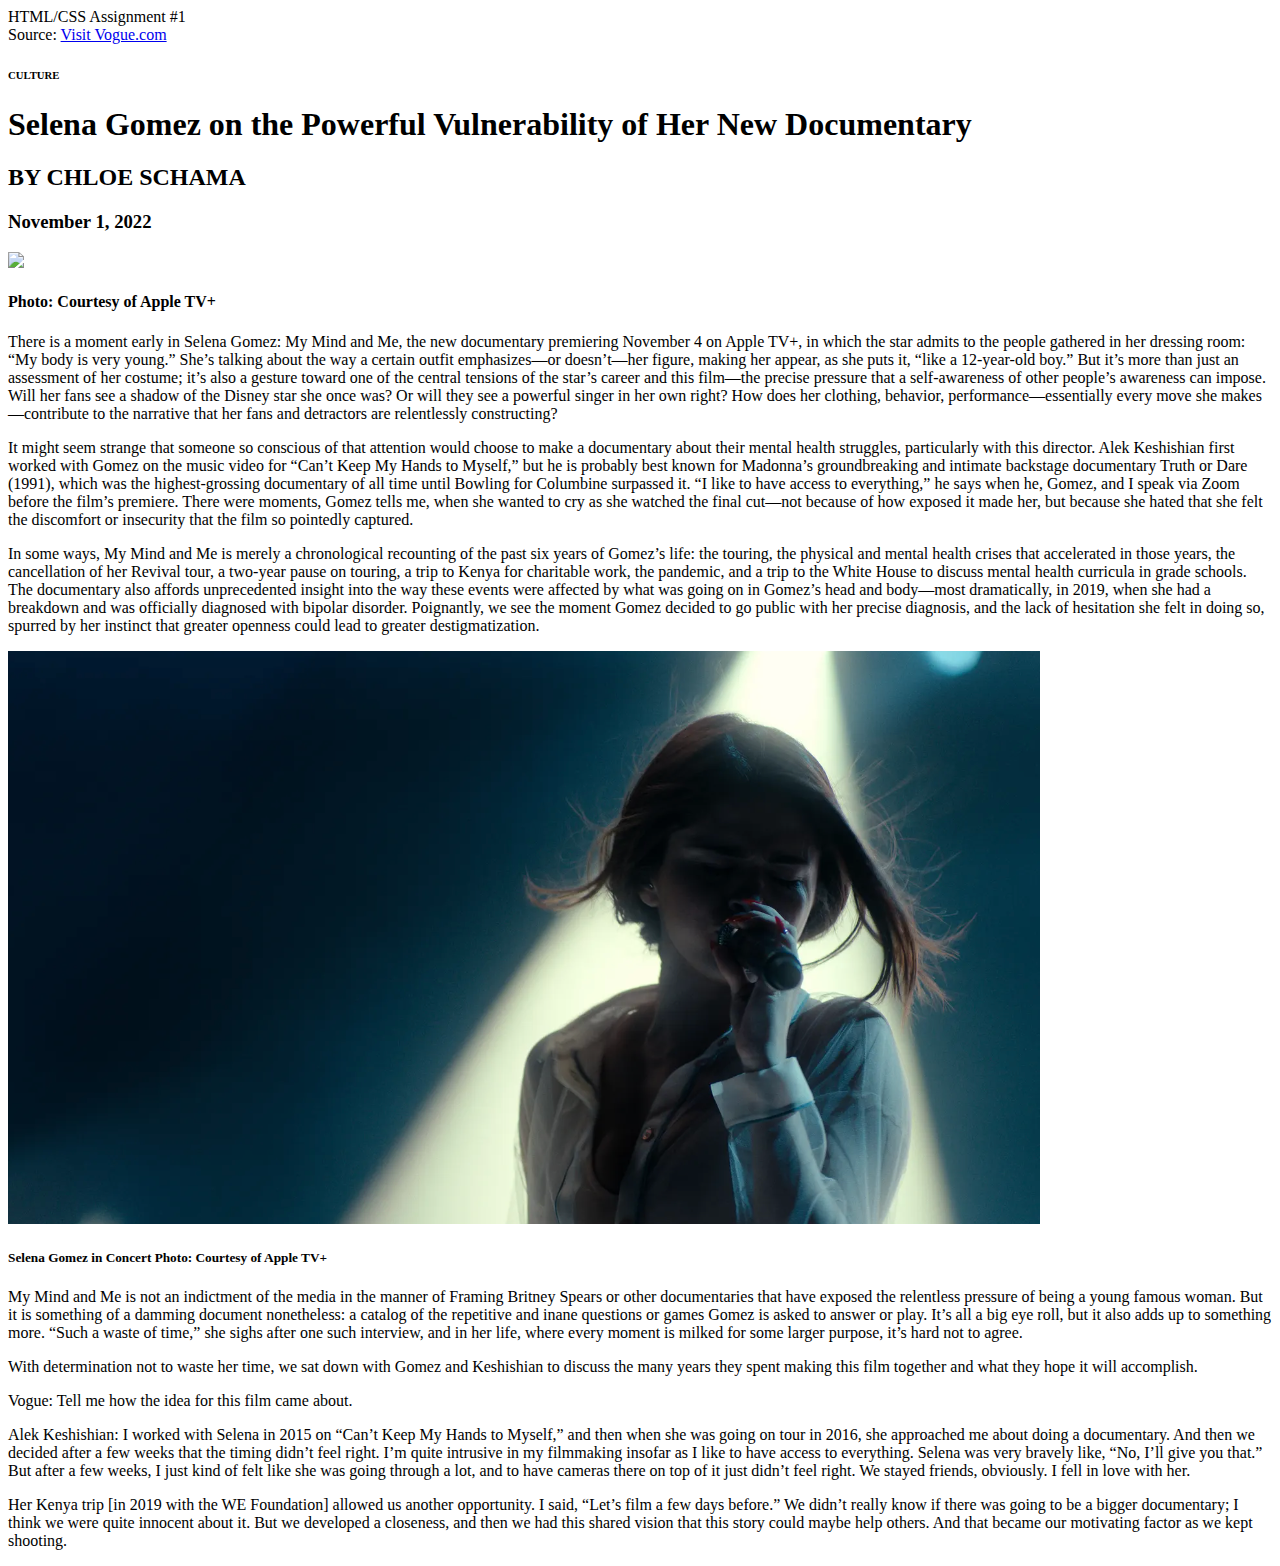
==== index.html @ 3917e48c "Add files via upload" ====
<!DOCTYPE html>
<html>
<head>
	<meta charset="utf-8">
	<meta name="viewport" content="width=device-width, initial-scale=1">
  
  <link rel="stylesheet" href="main.css">
  
	<title>Also give this page an appropriate title.</title>
</head>

  
  <header> HTML/CSS Assignment #1 <br> Source: <a href="https://www.vogue.com/article/selena-gomez-my-mind-and-me-documentary-interview">Visit Vogue.com</a> </header>
  
  <h6>
  CULTURE </h6>
  <h1>Selena Gomez on the Powerful Vulnerability of Her New Documentary</h1>
  
  <h2> BY CHLOE SCHAMA </h2>
  
  <h3> November 1, 2022 </h3>
  
  <div class="mainimg">
    
  </div>
  <img src="selenamain.png">
  <h4>Photo: Courtesy of Apple TV+ </h4>
  
  <body>
  <p> There is a moment early in Selena Gomez: My Mind and Me, the new documentary premiering November 4 on Apple TV+, in which the star admits to the people gathered in her dressing room: “My body is very young.” She’s talking about the way a certain outfit emphasizes—or doesn’t—her figure, making her appear, as she puts it, “like a 12-year-old boy.” But it’s more than just an assessment of her costume; it’s also a gesture toward one of the central tensions of the star’s career and this film—the precise pressure that a self-awareness of other people’s awareness can impose. Will her fans see a shadow of the Disney star she once was? Or will they see a powerful singer in her own right? How does her clothing, behavior, performance—essentially every move she makes—contribute to the narrative that her fans and detractors are relentlessly constructing? </p>
  
  <p> It might seem strange that someone so conscious of that attention would choose to make a documentary about their mental health struggles, particularly with this director. Alek Keshishian first worked with Gomez on the music video for “Can’t Keep My Hands to Myself,” but he is probably best known for Madonna’s groundbreaking and intimate backstage documentary Truth or Dare (1991), which was the highest-grossing documentary of all time until Bowling for Columbine surpassed it. “I like to have access to everything,” he says when he, Gomez, and I speak via Zoom before the film’s premiere. There were moments, Gomez tells me, when she wanted to cry as she watched the final cut—not because of how exposed it made her, but because she hated that she felt the discomfort or insecurity that the film so pointedly captured. </p>
  
  <p> In some ways, My Mind and Me is merely a chronological recounting of the past six years of Gomez’s life: the touring, the physical and mental health crises that accelerated in those years, the cancellation of her Revival tour, a two-year pause on touring, a trip to Kenya for charitable work, the pandemic, and a trip to the White House to discuss mental health curricula in grade schools. The documentary also affords unprecedented insight into the way these events were affected by what was going on in Gomez’s head and body—most dramatically, in 2019, when she had a breakdown and was officially diagnosed with bipolar disorder. Poignantly, we see the moment Gomez decided to go public with her precise diagnosis, and the lack of hesitation she felt in doing so, spurred by her instinct that greater openness could lead to greater destigmatization.</p>
  
   <div class="otherimg">
    
  </div>
    
  <img src="selenaother.png">
  <h5>Selena Gomez in Concert   Photo: Courtesy of Apple TV+
  </h5>
  
  
  <p> My Mind and Me is not an indictment of the media in the manner of Framing Britney Spears or other documentaries that have exposed the relentless pressure of being a young famous woman. But it is something of a damming document nonetheless: a catalog of the repetitive and inane questions or games Gomez is asked to answer or play. It’s all a big eye roll, but it also adds up to something more. “Such a waste of time,” she sighs after one such interview, and in her life, where every moment is milked for some larger purpose, it’s hard not to agree.

 </p>
  
  <p> With determination not to waste her time, we sat down with Gomez and Keshishian to discuss the many years they spent making this film together and what they hope it will accomplish. </p>
  
  <p> Vogue: Tell me how the idea for this film came about.</p>
  
  <p> Alek Keshishian: I worked with Selena in 2015 on “Can’t Keep My Hands to Myself,” and then when she was going on tour in 2016, she approached me about doing a documentary. And then we decided after a few weeks that the timing didn’t feel right. I’m quite intrusive in my filmmaking insofar as I like to have access to everything. Selena was very bravely like, “No, I’ll give you that.” But after a few weeks, I just kind of felt like she was going through a lot, and to have cameras there on top of it just didn’t feel right. We stayed friends, obviously. I fell in love with her. </p>
  
  <p> Her Kenya trip [in 2019 with the WE Foundation] allowed us another opportunity. I said, “Let’s film a few days before.” We didn’t really know if there was going to be a bigger documentary; I think we were quite innocent about it. But we developed a closeness, and then we had this shared vision that this story could maybe help others. And that became our motivating factor as we kept shooting.</p>
  
	<!-- You're following instructions to add content to the <body> of this file. -->
</body>
</html>
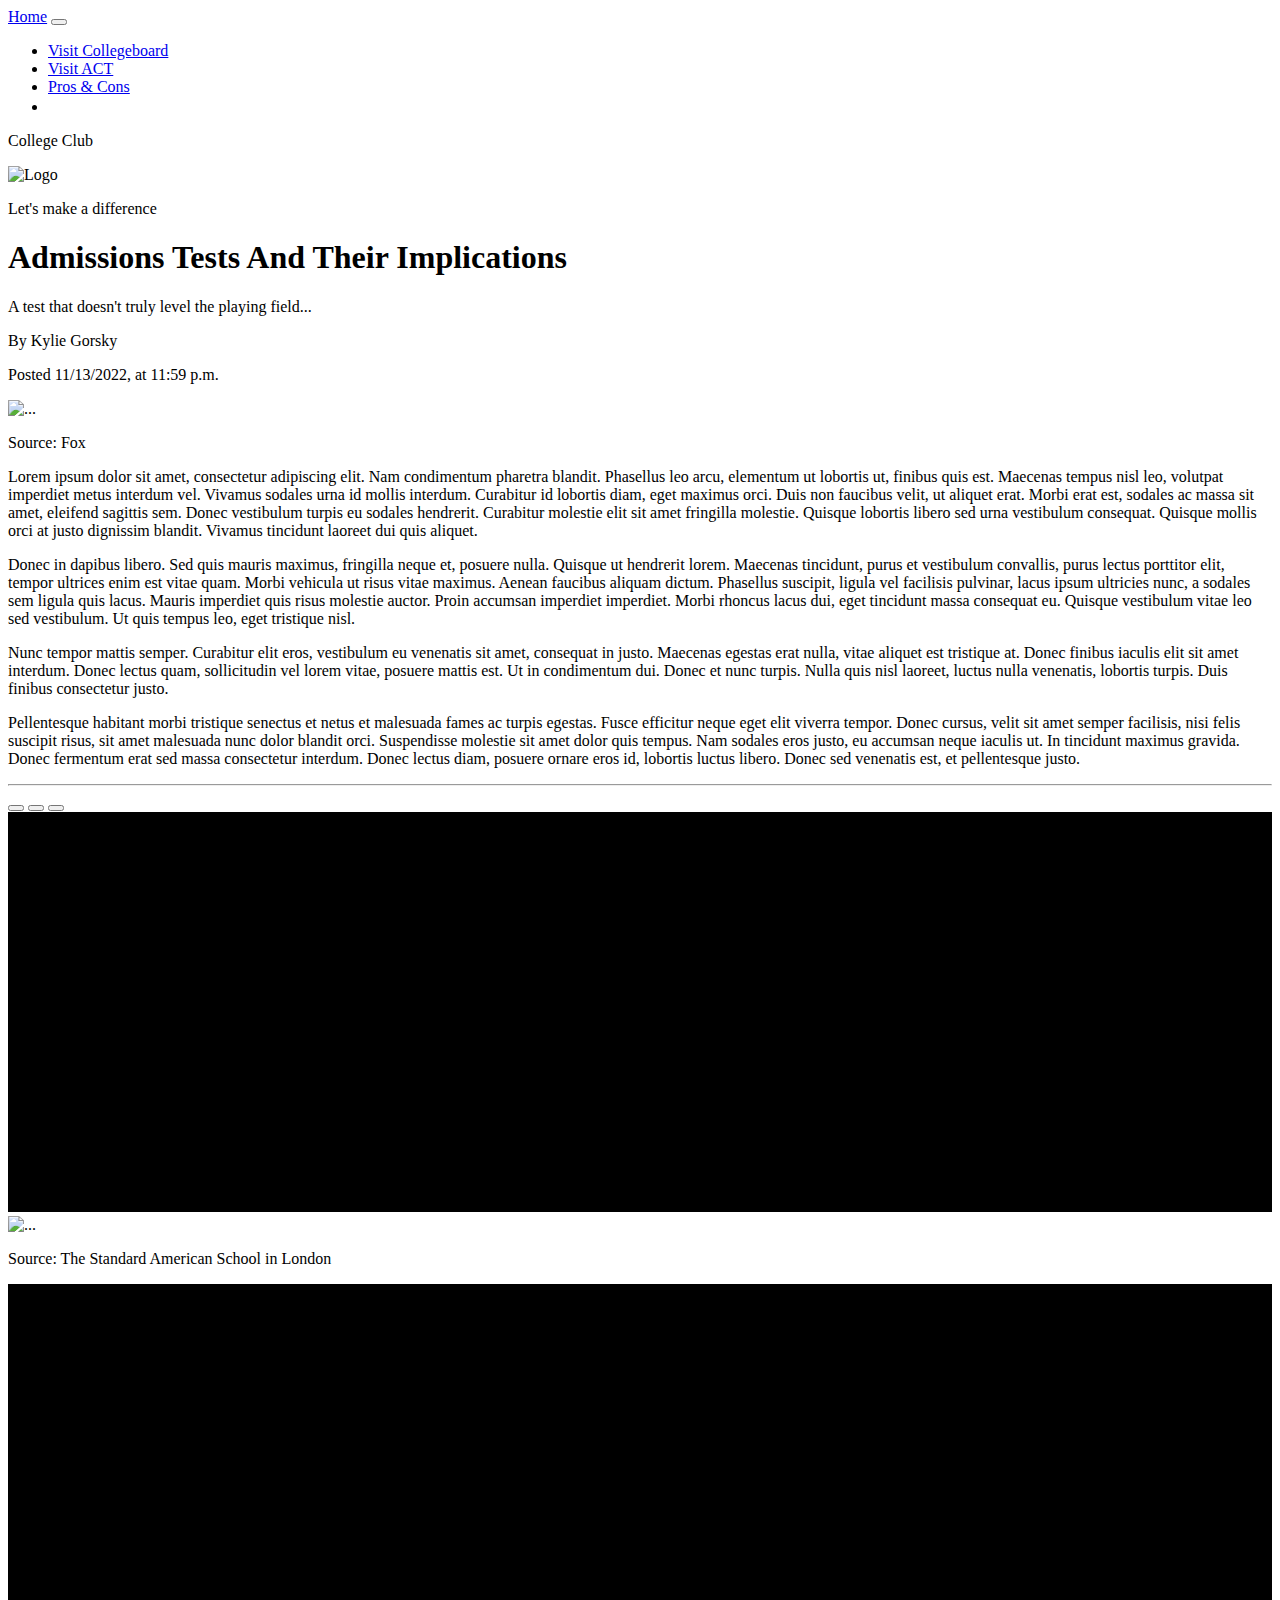
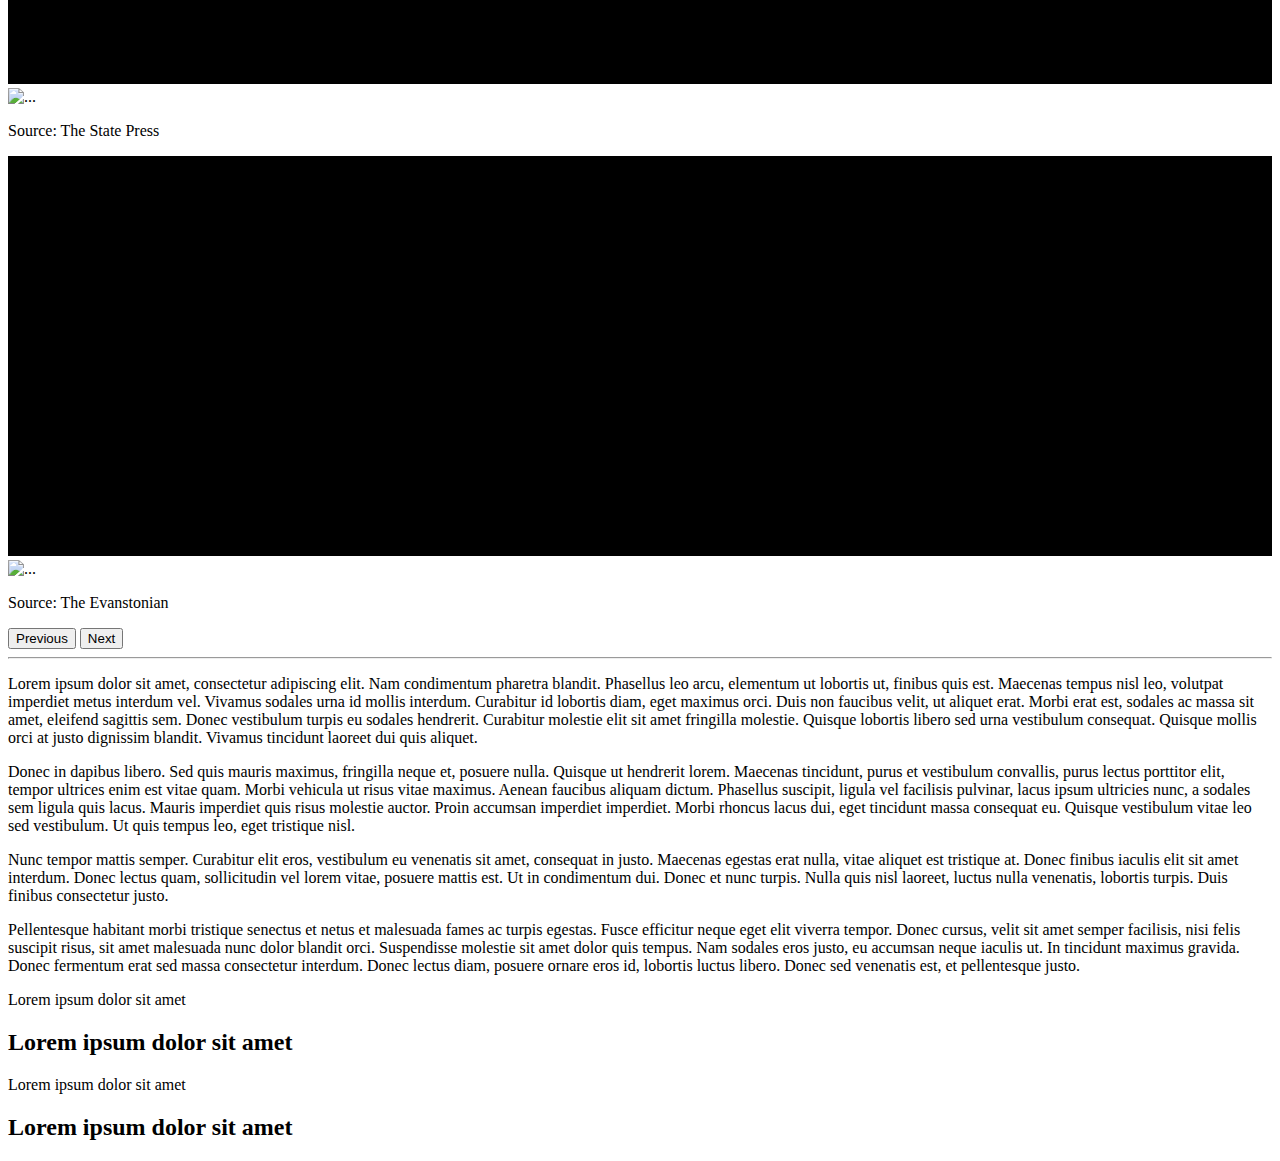
==== commit c202dae5: "Rename article.html to index.html" ====
--- a/index.html
+++ b/index.html
@@ -1,59 +1,248 @@
 <!DOCTYPE html>
-<html>
-<head>
-	<meta charset="utf-8">
-	<meta name="viewport" content="width=device-width, initial-scale=1">
+<html lang="en">
+  <head>
+    <meta charset="utf-8">
+<!-- CSS only -->
+<link href="https://cdn.jsdelivr.net/npm/bootstrap@5.2.2/dist/css/bootstrap.min.css" rel="stylesheet" integrity="sha384-Zenh87qX5JnK2Jl0vWa8Ck2rdkQ2Bzep5IDxbcnCeuOxjzrPF/et3URy9Bv1WTRi" crossorigin="anonymous">
+
+<!-- JavaScript Bundle with Popper -->
+<script src="https://cdn.jsdelivr.net/npm/bootstrap@5.2.2/dist/js/bootstrap.bundle.min.js" integrity="sha384-OERcA2EqjJCMA+/3y+gxIOqMEjwtxJY7qPCqsdltbNJuaOe923+mo//f6V8Qbsw3" crossorigin="anonymous"></script>
+
+ <nav class="navbar navbar-dark bg-dark" aria-label="First navbar example">
+      <div class="container-fluid">
+        <a class="navbar-brand" href="#">Home</a>
+        <button
+          class="navbar-toggler"
+          type="button"
+          data-bs-toggle="collapse"
+          data-bs-target="#navbarsExample01"
+          aria-controls="navbarsExample01"
+          aria-expanded="false"
+          aria-label="Toggle navigation"
+        >
+          <span class="navbar-toggler-icon"></span>
+        </button>
+
+        <div class="collapse navbar-collapse" id="navbarsExample01">
+          <ul class="navbar-nav me-auto mb-2">
+            <li class="nav-item">
+              <a class="nav-link" href="https://satsuite.collegeboard.org/sat/registration/dates-deadlines?ef_id=Cj0KCQiAyMKbBhD1ARIsANs7rEEbTLExpZ4lE2JfKGPqtt9KxWft8uEEuNI-VZ99rtIvzVsIXp70ws4aAgcQEALw_wcB:G:s&s_kwcid=AL!4330!3!596511325362!p!!g!!sat!13826722476!126240185402&gclid=Cj0KCQiAyMKbBhD1ARIsANs7rEEbTLExpZ4lE2JfKGPqtt9KxWft8uEEuNI-VZ99rtIvzVsIXp70ws4aAgcQEALw_wcB/">Visit Collegeboard</a>
+            </li>
+            <li class="nav-item">
+              <a class="nav-link" href="https://www.act.org/content/act/en/register-for-the-act.html?utm_medium=paidsearch&utm_source=google&utm_campaign=pi11-pi12-fall-national-reg-paid-digital-k12-b2c&utm_content=dc_1720-internal-paid-100322-mr026013-&gclid=Cj0KCQiAyMKbBhD1ARIsANs7rEEO2gSeTd4rnM9T4gj41XHOXFFtiXlVuc-qlQWgN5msOkjsx-60w0AaAmbXEALw_wcB">Visit ACT</a>
+            <li class="nav-item">
+              <a class="nav-link" href="https://standardizedtests.procon.org">Pros & Cons</a>
+          <li class="nav-item">
+              <a class="nav-link" mg src="img_chania.jpg" alt="Flowers in Chania"></a>
+
+            <svg xmlns="http://www.w3.org/2000/svg" width="16" height="16" fill="currentColor" class="bi bi-bar-chart" viewBox="0 0 16 16">
+</svg>
+
+            </li>
+          </ul>
+        </div>
+      </div>
+    </nav>
+
+    <link rel="stylesheet" href="css/fonts/fonts.css">
+    <link rel="stylesheet" href="css/main.css">
+    <title></title>
+  </head>
+  <body>
+
+    <nav>
+        <p class= "sitetitle"> College Club </p>
+        <p class="img"><img src="images/logo_.png" alt="Logo"> <p></p>
+        <p class= "sitemotto">Let's make a difference</p>
+
+    </nav>
+
+    <article>
+
+      <header>
+        <h1>Admissions Tests And Their Implications</h1>
+        <p>A test that doesn't truly level the playing field...</p>
+        <p>By Kylie Gorsky</p>
+        <p>Posted 11/13/2022, at 11:59 p.m.</p>
+      </header>
+      <img src="images/gif1.gif" class="rounded mx-auto d-block" alt="...">
+      <p class="caption">Source: Fox</p>
   
-  <link rel="stylesheet" href="main.css">
+      <p>Lorem ipsum dolor sit amet, consectetur adipiscing elit. Nam condimentum pharetra blandit. Phasellus leo arcu, elementum ut lobortis ut, finibus quis est. Maecenas tempus nisl leo, volutpat imperdiet metus interdum vel. Vivamus sodales urna id mollis interdum. Curabitur id lobortis diam, eget maximus orci. Duis non faucibus velit, ut aliquet erat. Morbi erat est, sodales ac massa sit amet, eleifend sagittis sem. Donec vestibulum turpis eu sodales hendrerit. Curabitur molestie elit sit amet fringilla molestie. Quisque lobortis libero sed urna vestibulum consequat. Quisque mollis orci at justo dignissim blandit. Vivamus tincidunt laoreet dui quis aliquet.</p>
+
+      <p>Donec in dapibus libero. Sed quis mauris maximus, fringilla neque et, posuere nulla. Quisque ut hendrerit lorem. Maecenas tincidunt, purus et vestibulum convallis, purus lectus porttitor elit, tempor ultrices enim est vitae quam. Morbi vehicula ut risus vitae maximus. Aenean faucibus aliquam dictum. Phasellus suscipit, ligula vel facilisis pulvinar, lacus ipsum ultricies nunc, a sodales sem ligula quis lacus. Mauris imperdiet quis risus molestie auctor. Proin accumsan imperdiet imperdiet. Morbi rhoncus lacus dui, eget tincidunt massa consequat eu. Quisque vestibulum vitae leo sed vestibulum. Ut quis tempus leo, eget tristique nisl.</p>
+
+      <p>Nunc tempor mattis semper. Curabitur elit eros, vestibulum eu venenatis sit amet, consequat in justo. Maecenas egestas erat nulla, vitae aliquet est tristique at. Donec finibus iaculis elit sit amet interdum. Donec lectus quam, sollicitudin vel lorem vitae, posuere mattis est. Ut in condimentum dui. Donec et nunc turpis. Nulla quis nisl laoreet, luctus nulla venenatis, lobortis turpis. Duis finibus consectetur justo.</p>
+
+      <p>Pellentesque habitant morbi tristique senectus et netus et malesuada fames ac turpis egestas. Fusce efficitur neque eget elit viverra tempor. Donec cursus, velit sit amet semper facilisis, nisi felis suscipit risus, sit amet malesuada nunc dolor blandit orci. Suspendisse molestie sit amet dolor quis tempus. Nam sodales eros justo, eu accumsan neque iaculis ut. In tincidunt maximus gravida. Donec fermentum erat sed massa consectetur interdum. Donec lectus diam, posuere ornare eros id, lobortis luctus libero. Donec sed venenatis est, et pellentesque justo.</p>
+
+            <hr />
+    <div id="myCarousel" class="carousel slide" data-bs-ride="carousel">
+      <div class="carousel-indicators">
+        <button
+          type="button"
+          data-bs-target="#myCarousel"
+          data-bs-slide-to="0"
+          class="active"
+          aria-current="true"
+          aria-label="Slide 1"
+        ></button>
+        <button
+          type="button"
+          data-bs-target="#myCarousel"
+          data-bs-slide-to="1"
+          aria-label="Slide 2"
+        ></button>
+        <button
+          type="button"
+          data-bs-target="#myCarousel"
+          data-bs-slide-to="2"
+          aria-label="Slide 3"
+        ></button>
+      </div>
+      <div class="carousel-inner">
+        <div class="carousel-item active">
+          <svg
+            class="bd-placeholder-img"
+            width="100%"
+            height="400px"
+            xmlns="http://www.w3.org/2000/svg"
+            aria-hidden="true"
+            preserveAspectRatio="xMidYMid slice"
+            focusable="false"
+            img src="img1.png" alt="Flowers in Chania">
+            <rect width="200%" height="500%" fill="#000000" />
+          </svg>
+
+          <div class="container">
+            <div class="carousel-caption text-start">
+              <!-- *********************************** -->
+              <!-- *********************************** -->
+              <!-- *************Carousel item 1******* -->
+              <!-- *********************************** -->
+              <!-- *********************************** -->
+     <img src="images/sat1.png" class="rounded mx-auto d-block" alt="...">
+               <p>Source: The Standard American School in London</p>
+
+              <!-- *********************************** -->
+              <!-- *********************************** -->
+              <!-- **********End Carousel item 1****** -->
+              <!-- *********************************** -->
+              <!-- *********************************** -->
+            </div>
+          </div>
+        </div>
+        <div class="carousel-item">
+          <svg
+            class="bd-placeholder-img"
+            width="100%"
+            height="400"
+            xmlns="http://www.w3.org/2000/svg"
+            aria-hidden="true"
+            preserveAspectRatio="xMidYMid slice"
+            focusable="false"
+          >
+            <rect width="100%" height="100%" fill="#000000" />
+          </svg>
+
+          <div class="container">
+            <div class="carousel-caption">
+              <!-- *********************************** -->
+              <!-- *********************************** -->
+              <!-- *************Carousel item 2******* -->
+              <!-- *********************************** -->
+              <!-- *********************************** -->
+
+      <img src="images/sat2.png" class="rounded mx-auto d-block" alt="...">
+               <p>Source: The State Press</p>
+
+              <!-- *********************************** -->
+              <!-- *********************************** -->
+              <!-- *************End carousel item 2 ** -->
+              <!-- *********************************** -->
+              <!-- *********************************** -->
+            </div>
+          </div>
+        </div>
+        <div class="carousel-item">
+          <svg
+            class="bd-placeholder-img"
+            width="100%"
+            height="400px"
+            xmlns="http://www.w3.org/2000/svg"
+            aria-hidden="true"
+          preserveAspectRatio="xMinYMin slice"
+            focusable="false"
+          >
+            <rect width="100%" height="100%" fill="#000000" />
+          </svg>
+
+          <div class="container">
+            <div class="carousel-caption text-end">
+              <!-- *********************************** -->
+              <!-- *********************************** -->
+              <!-- *************Carousel item 3******* -->
+              <!-- *********************************** -->
+              <!-- *********************************** -->
+               <img src="images/sat3." class="rounded mx-auto d-block" alt="...">
+               <p>Source: The Evanstonian</p>
+              <!-- *********************************** -->
+              <!-- *********************************** -->
+              <!-- *********End carousel item 1******* -->
+              <!-- *********************************** -->
+              <!-- *********************************** -->
+            </div>
+          </div>
+        </div>
+      </div>
+      <button
+        class="carousel-control-prev"
+        type="button"
+        data-bs-target="#myCarousel"
+        data-bs-slide="prev"
+      >
+        <span class="carousel-control-prev-icon" aria-hidden="true"></span>
+        <span class="visually-hidden">Previous</span>
+      </button>
+      <button
+        class="carousel-control-next"
+        type="button"
+        data-bs-target="#myCarousel"
+        data-bs-slide="next"
+      >
+        <span class="carousel-control-next-icon" aria-hidden="true"></span>
+        <span class="visually-hidden">Next</span>
+      </button>
+    </div>
+
+    <!-- *********************************** -->
+    <!-- *********************************** -->
+    <!-- *********   END CAROUSEL ********** -->
+    <!-- *********** *********************** -->
+    <!-- *********************************** -->
+    <!-- *********************************** -->
+
+    <hr />
+
+
+      <p>Lorem ipsum dolor sit amet, consectetur adipiscing elit. Nam condimentum pharetra blandit. Phasellus leo arcu, elementum ut lobortis ut, finibus quis est. Maecenas tempus nisl leo, volutpat imperdiet metus interdum vel. Vivamus sodales urna id mollis interdum. Curabitur id lobortis diam, eget maximus orci. Duis non faucibus velit, ut aliquet erat. Morbi erat est, sodales ac massa sit amet, eleifend sagittis sem. Donec vestibulum turpis eu sodales hendrerit. Curabitur molestie elit sit amet fringilla molestie. Quisque lobortis libero sed urna vestibulum consequat. Quisque mollis orci at justo dignissim blandit. Vivamus tincidunt laoreet dui quis aliquet.</p>
+
+      <p>Donec in dapibus libero. Sed quis mauris maximus, fringilla neque et, posuere nulla. Quisque ut hendrerit lorem. Maecenas tincidunt, purus et vestibulum convallis, purus lectus porttitor elit, tempor ultrices enim est vitae quam. Morbi vehicula ut risus vitae maximus. Aenean faucibus aliquam dictum. Phasellus suscipit, ligula vel facilisis pulvinar, lacus ipsum ultricies nunc, a sodales sem ligula quis lacus. Mauris imperdiet quis risus molestie auctor. Proin accumsan imperdiet imperdiet. Morbi rhoncus lacus dui, eget tincidunt massa consequat eu. Quisque vestibulum vitae leo sed vestibulum. Ut quis tempus leo, eget tristique nisl.</p>
+
+      <p>Nunc tempor mattis semper. Curabitur elit eros, vestibulum eu venenatis sit amet, consequat in justo. Maecenas egestas erat nulla, vitae aliquet est tristique at. Donec finibus iaculis elit sit amet interdum. Donec lectus quam, sollicitudin vel lorem vitae, posuere mattis est. Ut in condimentum dui. Donec et nunc turpis. Nulla quis nisl laoreet, luctus nulla venenatis, lobortis turpis. Duis finibus consectetur justo.</p>
+
+      <p>Pellentesque habitant morbi tristique senectus et netus et malesuada fames ac turpis egestas. Fusce efficitur neque eget elit viverra tempor. Donec cursus, velit sit amet semper facilisis, nisi felis suscipit risus, sit amet malesuada nunc dolor blandit orci. Suspendisse molestie sit amet dolor quis tempus. Nam sodales eros justo, eu accumsan neque iaculis ut. In tincidunt maximus gravida. Donec fermentum erat sed massa consectetur interdum. Donec lectus diam, posuere ornare eros id, lobortis luctus libero. Donec sed venenatis est, et pellentesque justo.</p>
+
+      </article>
+
+
+      <footer>
+        <p>Lorem ipsum dolor sit amet</p>
+        <h2>Lorem ipsum dolor sit amet</h2>
+        <p>Lorem ipsum dolor sit amet</p>
+        <h2>Lorem ipsum dolor sit amet</h2>
+      </footer>
+
   
-	<title>Also give this page an appropriate title.</title>
-</head>
-
-  
-  <header> HTML/CSS Assignment #1 <br> Source: <a href="https://www.vogue.com/article/selena-gomez-my-mind-and-me-documentary-interview">Visit Vogue.com</a> </header>
-  
-  <h6>
-  CULTURE </h6>
-  <h1>Selena Gomez on the Powerful Vulnerability of Her New Documentary</h1>
-  
-  <h2> BY CHLOE SCHAMA </h2>
-  
-  <h3> November 1, 2022 </h3>
-  
-  <div class="mainimg">
-    
-  </div>
-  <img src="selenamain.png">
-  <h4>Photo: Courtesy of Apple TV+ </h4>
-  
-  <body>
-  <p> There is a moment early in Selena Gomez: My Mind and Me, the new documentary premiering November 4 on Apple TV+, in which the star admits to the people gathered in her dressing room: “My body is very young.” She’s talking about the way a certain outfit emphasizes—or doesn’t—her figure, making her appear, as she puts it, “like a 12-year-old boy.” But it’s more than just an assessment of her costume; it’s also a gesture toward one of the central tensions of the star’s career and this film—the precise pressure that a self-awareness of other people’s awareness can impose. Will her fans see a shadow of the Disney star she once was? Or will they see a powerful singer in her own right? How does her clothing, behavior, performance—essentially every move she makes—contribute to the narrative that her fans and detractors are relentlessly constructing? </p>
-  
-  <p> It might seem strange that someone so conscious of that attention would choose to make a documentary about their mental health struggles, particularly with this director. Alek Keshishian first worked with Gomez on the music video for “Can’t Keep My Hands to Myself,” but he is probably best known for Madonna’s groundbreaking and intimate backstage documentary Truth or Dare (1991), which was the highest-grossing documentary of all time until Bowling for Columbine surpassed it. “I like to have access to everything,” he says when he, Gomez, and I speak via Zoom before the film’s premiere. There were moments, Gomez tells me, when she wanted to cry as she watched the final cut—not because of how exposed it made her, but because she hated that she felt the discomfort or insecurity that the film so pointedly captured. </p>
-  
-  <p> In some ways, My Mind and Me is merely a chronological recounting of the past six years of Gomez’s life: the touring, the physical and mental health crises that accelerated in those years, the cancellation of her Revival tour, a two-year pause on touring, a trip to Kenya for charitable work, the pandemic, and a trip to the White House to discuss mental health curricula in grade schools. The documentary also affords unprecedented insight into the way these events were affected by what was going on in Gomez’s head and body—most dramatically, in 2019, when she had a breakdown and was officially diagnosed with bipolar disorder. Poignantly, we see the moment Gomez decided to go public with her precise diagnosis, and the lack of hesitation she felt in doing so, spurred by her instinct that greater openness could lead to greater destigmatization.</p>
-  
-   <div class="otherimg">
-    
-  </div>
-    
-  <img src="selenaother.png">
-  <h5>Selena Gomez in Concert   Photo: Courtesy of Apple TV+
-  </h5>
-  
-  
-  <p> My Mind and Me is not an indictment of the media in the manner of Framing Britney Spears or other documentaries that have exposed the relentless pressure of being a young famous woman. But it is something of a damming document nonetheless: a catalog of the repetitive and inane questions or games Gomez is asked to answer or play. It’s all a big eye roll, but it also adds up to something more. “Such a waste of time,” she sighs after one such interview, and in her life, where every moment is milked for some larger purpose, it’s hard not to agree.
-
- </p>
-  
-  <p> With determination not to waste her time, we sat down with Gomez and Keshishian to discuss the many years they spent making this film together and what they hope it will accomplish. </p>
-  
-  <p> Vogue: Tell me how the idea for this film came about.</p>
-  
-  <p> Alek Keshishian: I worked with Selena in 2015 on “Can’t Keep My Hands to Myself,” and then when she was going on tour in 2016, she approached me about doing a documentary. And then we decided after a few weeks that the timing didn’t feel right. I’m quite intrusive in my filmmaking insofar as I like to have access to everything. Selena was very bravely like, “No, I’ll give you that.” But after a few weeks, I just kind of felt like she was going through a lot, and to have cameras there on top of it just didn’t feel right. We stayed friends, obviously. I fell in love with her. </p>
-  
-  <p> Her Kenya trip [in 2019 with the WE Foundation] allowed us another opportunity. I said, “Let’s film a few days before.” We didn’t really know if there was going to be a bigger documentary; I think we were quite innocent about it. But we developed a closeness, and then we had this shared vision that this story could maybe help others. And that became our motivating factor as we kept shooting.</p>
-  
-	<!-- You're following instructions to add content to the <body> of this file. -->
-</body>
+  </body>
 </html>
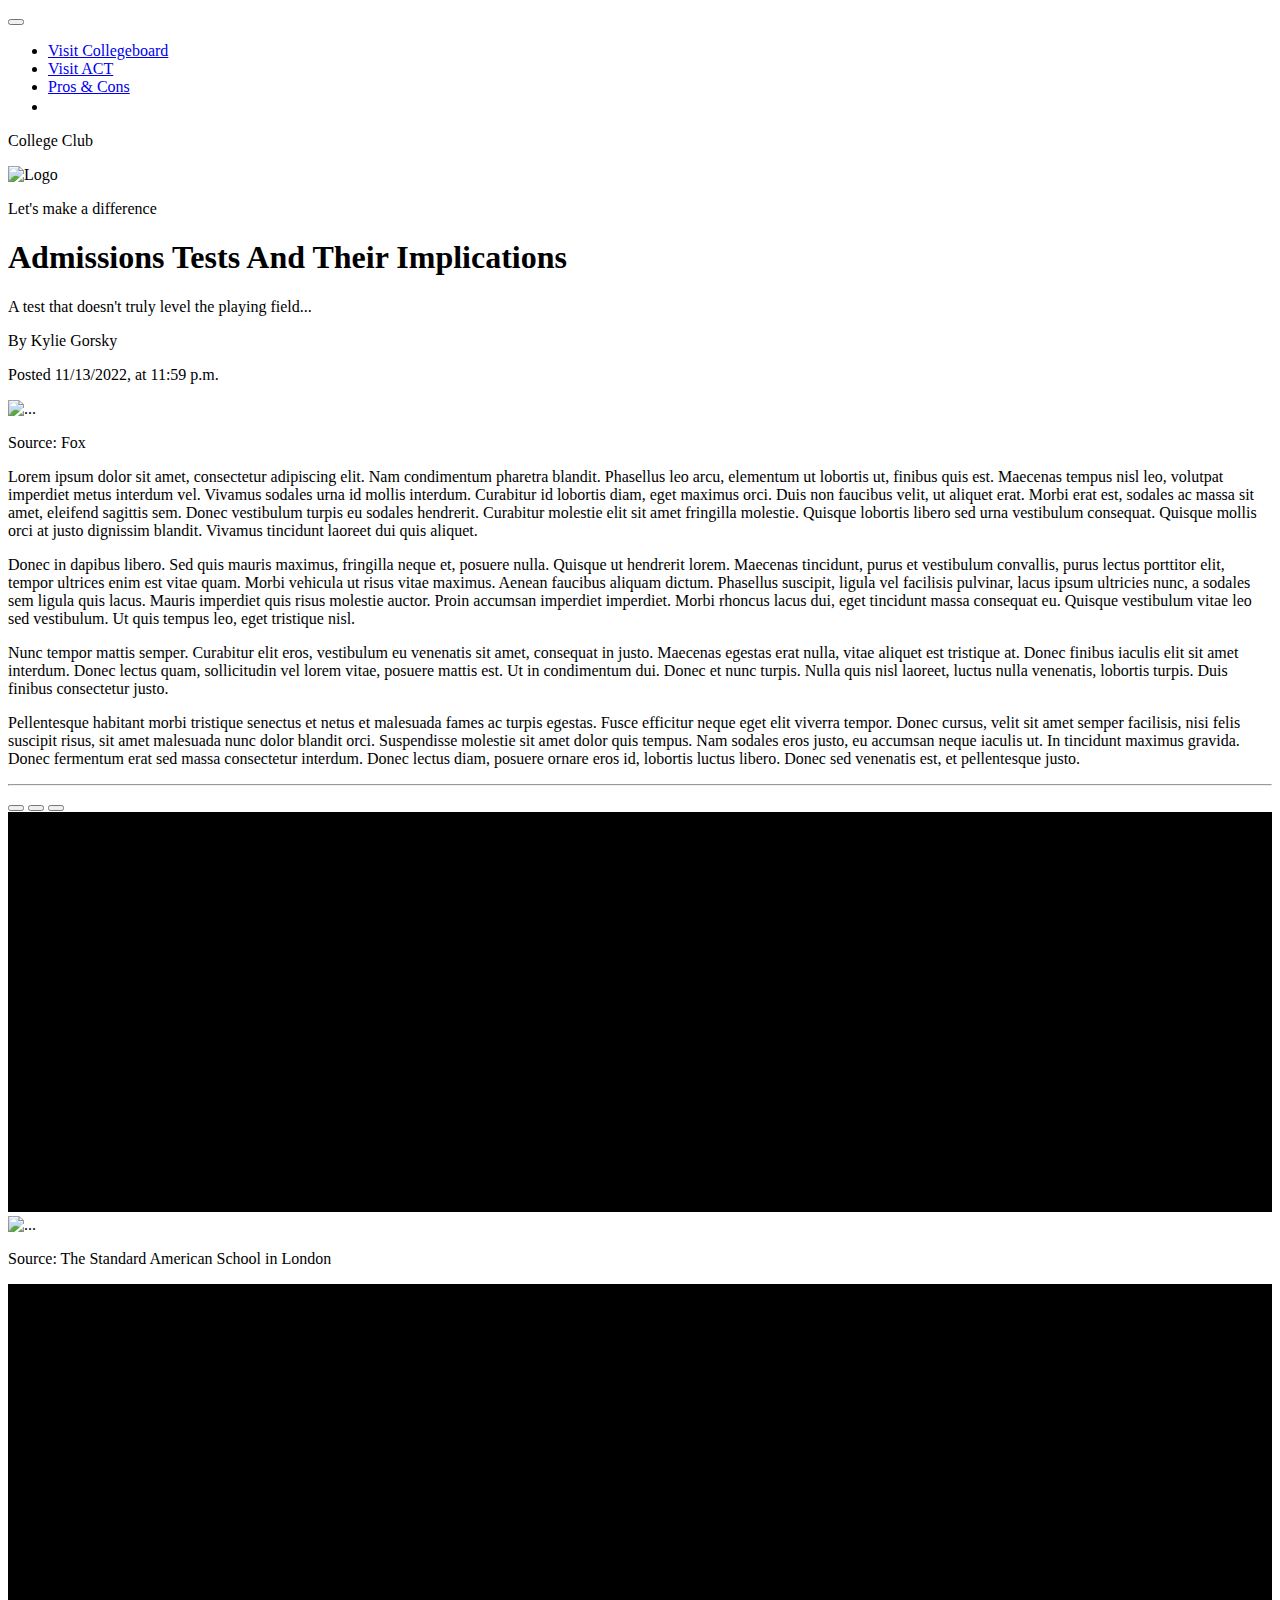
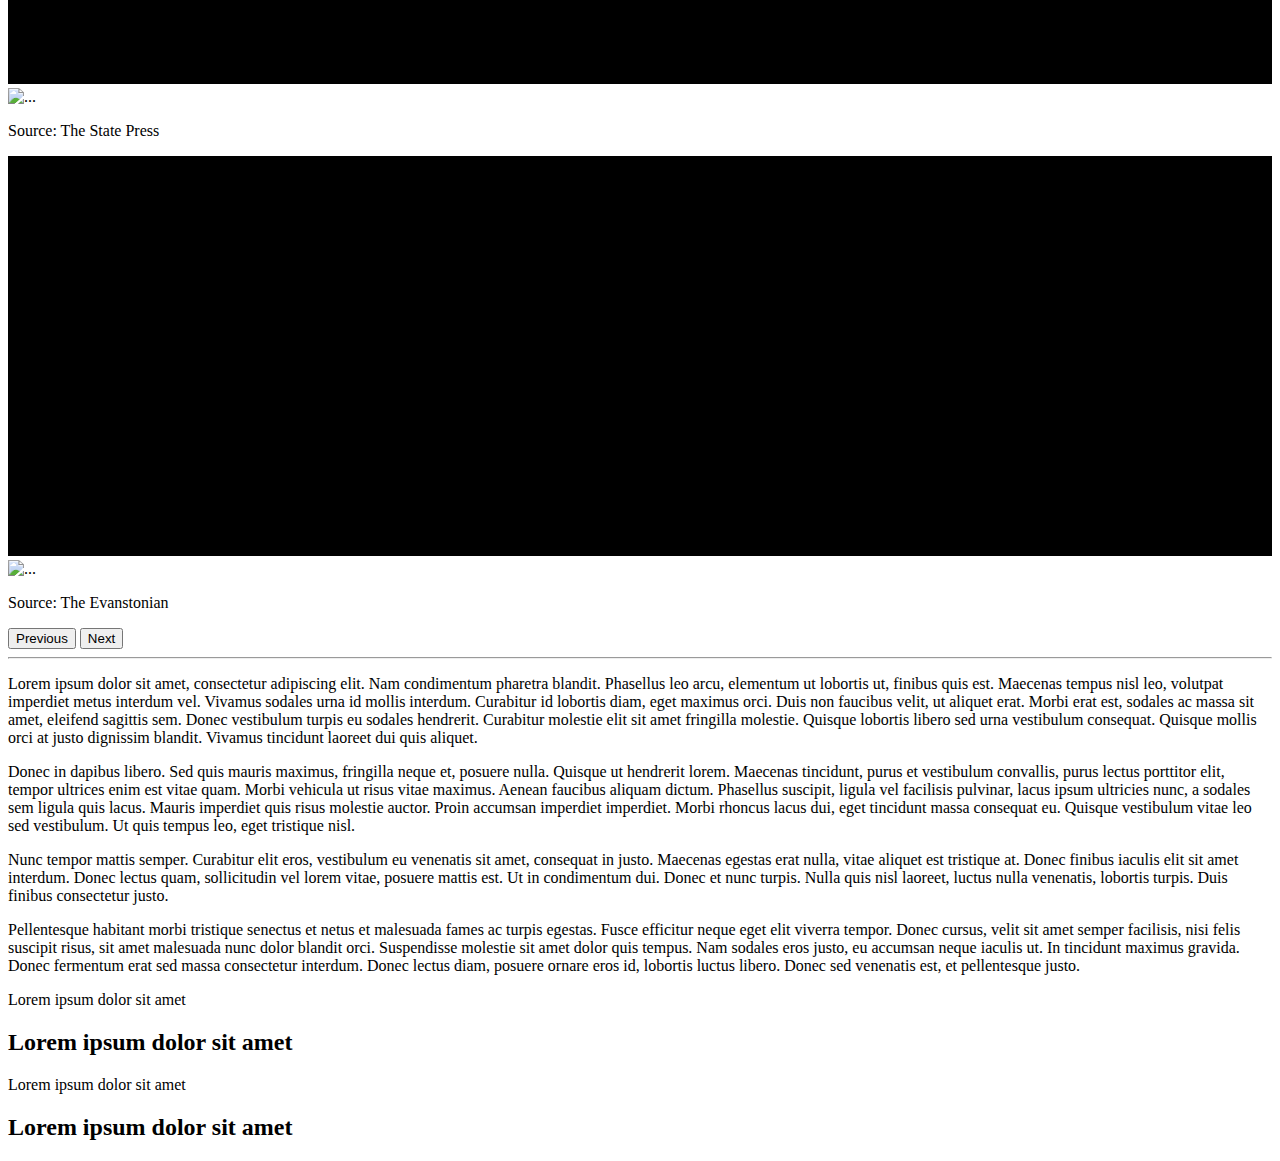
==== commit b5ed398b: "index.html" ====
--- a/index.html
+++ b/index.html
@@ -10,7 +10,7 @@
 
  <nav class="navbar navbar-dark bg-dark" aria-label="First navbar example">
       <div class="container-fluid">
-        <a class="navbar-brand" href="#">Home</a>
+        <a class="navbar-brand" href="#"></a>
         <button
           class="navbar-toggler"
           type="button"
@@ -184,7 +184,7 @@
               <!-- *************Carousel item 3******* -->
               <!-- *********************************** -->
               <!-- *********************************** -->
-               <img src="images/sat3." class="rounded mx-auto d-block" alt="...">
+               <img src="images/sat3.png" class="rounded mx-auto d-block" alt="...">
                <p>Source: The Evanstonian</p>
               <!-- *********************************** -->
               <!-- *********************************** -->
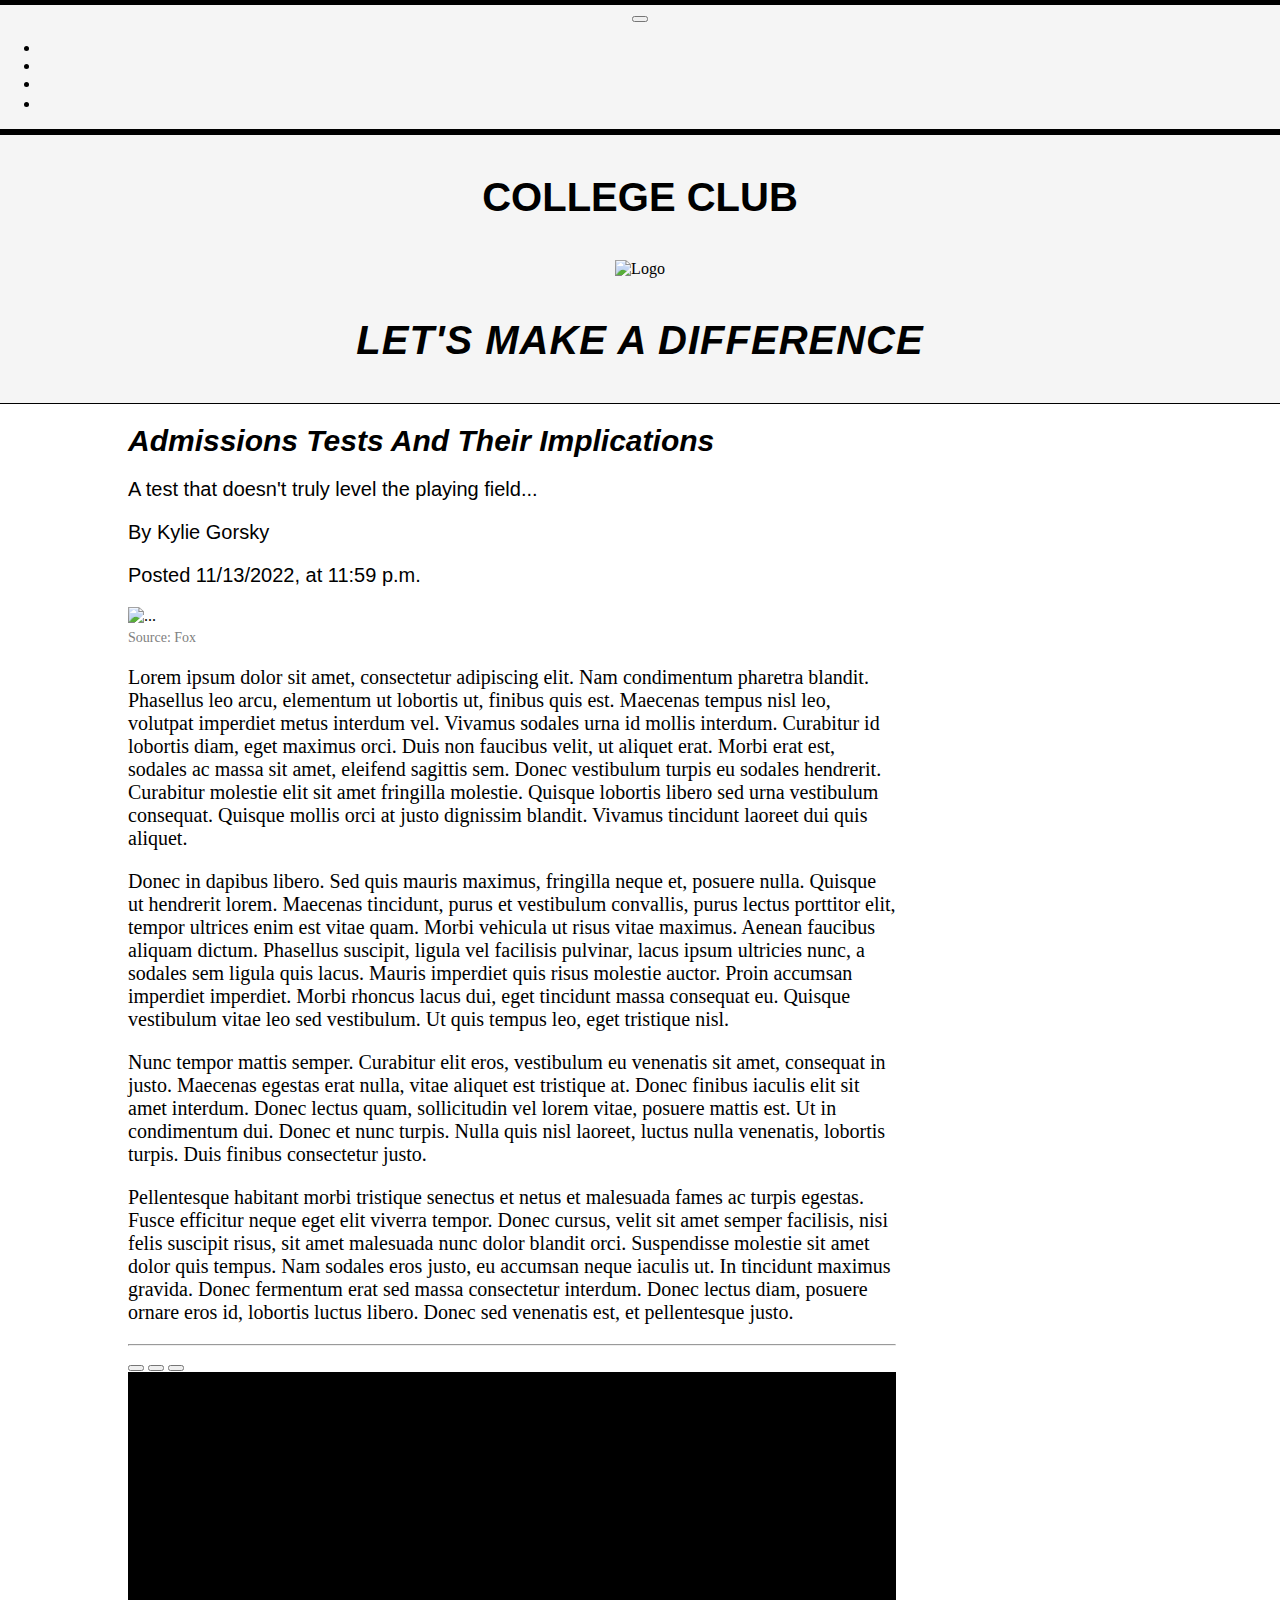
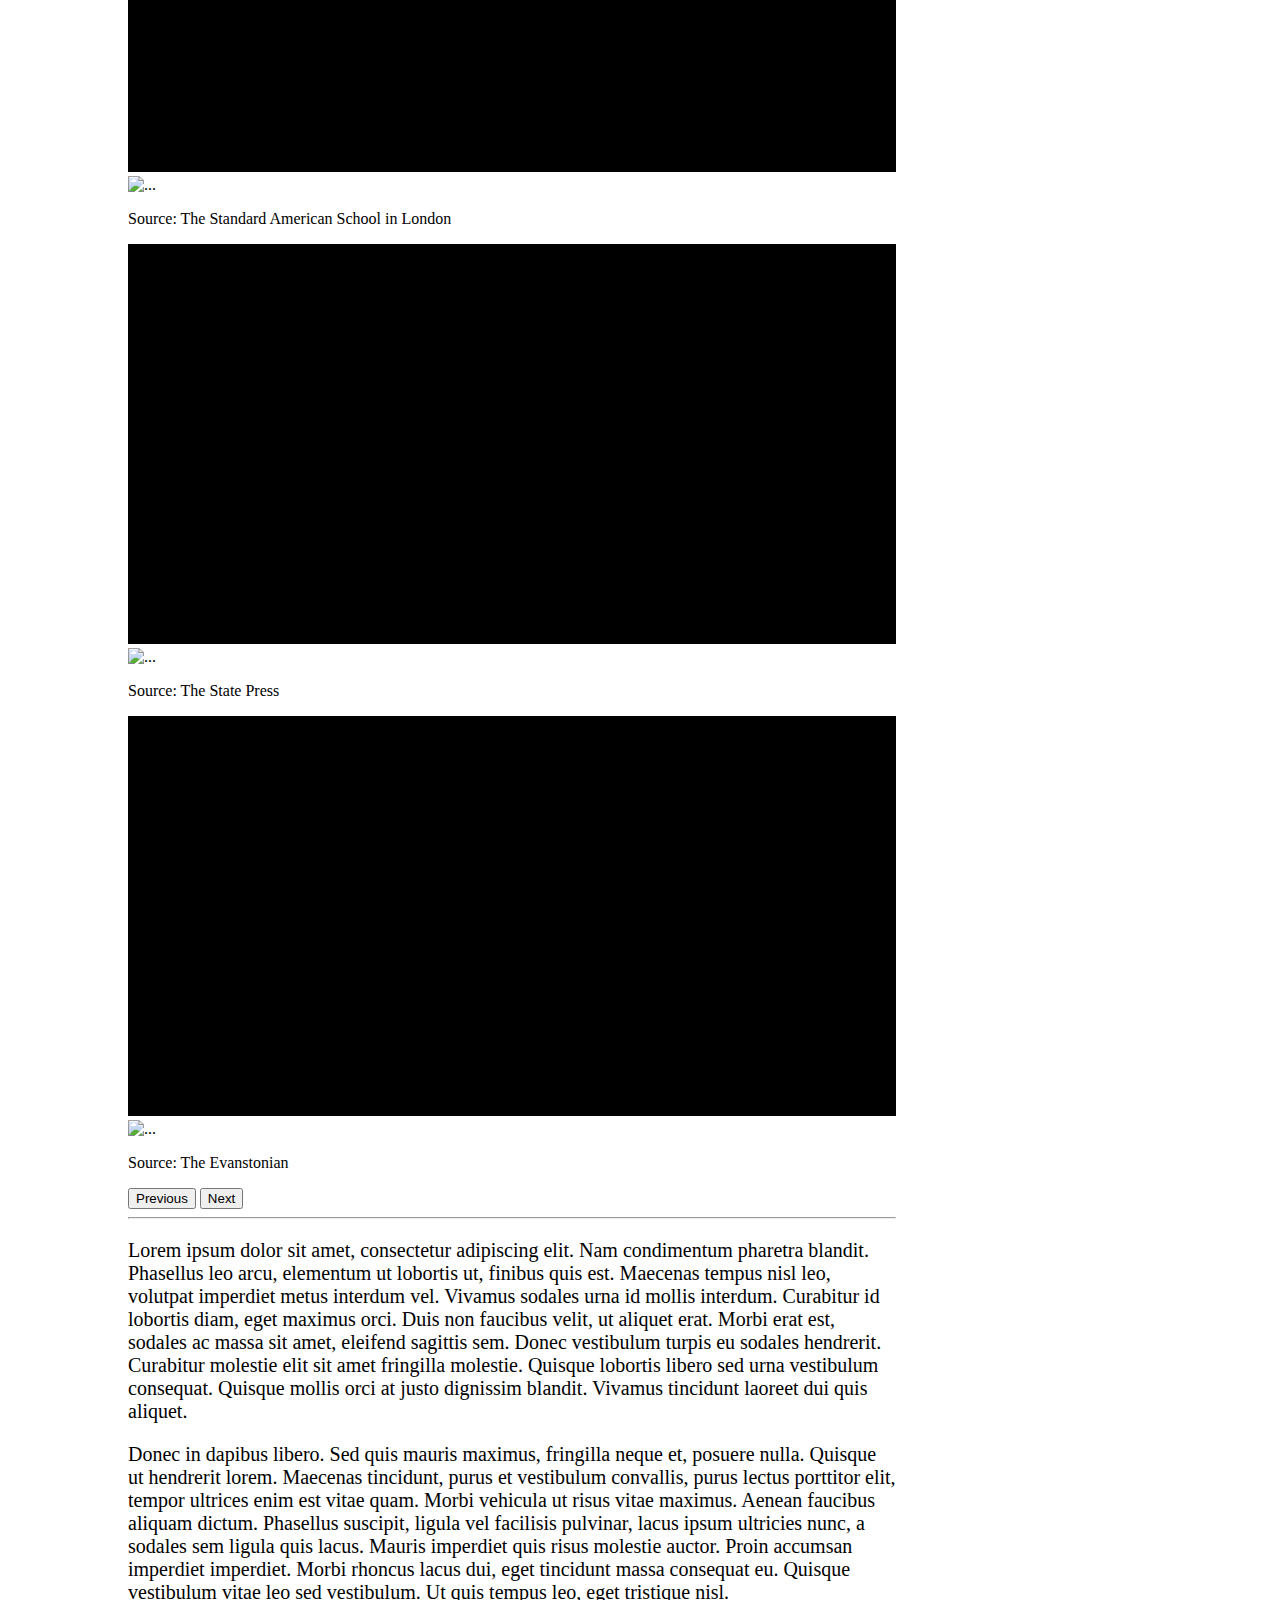
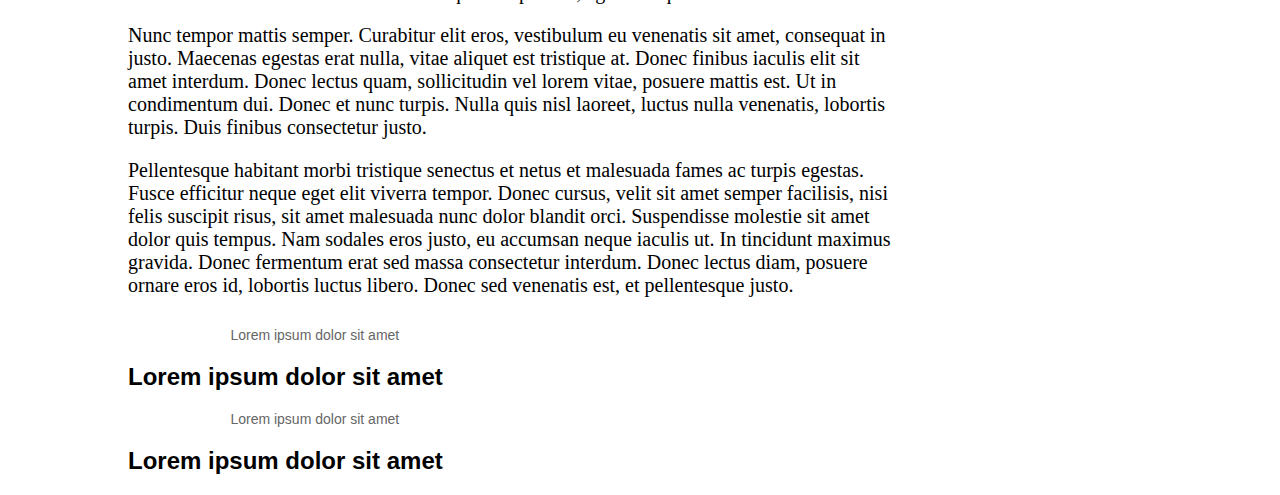
==== commit d853c4d1: "Update index.html" ====
--- a/index.html
+++ b/index.html
@@ -5,8 +5,14 @@
 <!-- CSS only -->
 <link href="https://cdn.jsdelivr.net/npm/bootstrap@5.2.2/dist/css/bootstrap.min.css" rel="stylesheet" integrity="sha384-Zenh87qX5JnK2Jl0vWa8Ck2rdkQ2Bzep5IDxbcnCeuOxjzrPF/et3URy9Bv1WTRi" crossorigin="anonymous">
 
+<link rel="stylesheet"href="main.css">
+
 <!-- JavaScript Bundle with Popper -->
 <script src="https://cdn.jsdelivr.net/npm/bootstrap@5.2.2/dist/js/bootstrap.bundle.min.js" integrity="sha384-OERcA2EqjJCMA+/3y+gxIOqMEjwtxJY7qPCqsdltbNJuaOe923+mo//f6V8Qbsw3" crossorigin="anonymous"></script>
+
+</head>
+
+<body>
 
  <nav class="navbar navbar-dark bg-dark" aria-label="First navbar example">
       <div class="container-fluid">
--- a/main.css
+++ b/main.css
@@ -0,0 +1,108 @@
+body {
+  margin: 0px;
+}
+
+nav {
+  border-top: 5px solid black;
+  border-bottom: 1px solid black;
+  padding: -15px;
+  text-align: center;
+  background: whitesmoke;
+}
+
+.sitetitle {
+  color: #000000;
+  font-family: alternate gothic, oswald, sans-serif;
+  font-size: 40px;
+  text-transform: uppercase;
+  font-weight: bold;
+.logo 
+  width: 15px;
+}
+
+.sitemotto {
+  color: #000000;
+  font-family: Helvetica, sans-serif;
+  font-size: 40px;
+  text-transform: uppercase;
+  letter-spacing: 1px;
+  font-weight: bold;
+  font-style: italic;
+}
+
+article {
+  margin-left: 10%;
+  margin-right:10%;
+  width: 60%;
+}
+
+header {
+    font-family: Alternate Gothic, Oswald, sans-serif;
+    font-size: 20px;
+    font-style: bold;
+  }
+
+.logo {
+  width: 45%;
+  height: 45%;
+}
+
+h1 {
+  font-size: 30px;
+  font-style: italic;
+  font-style: bold;
+}
+
+.images {
+  width: 40%;
+  height: 65%;
+}
+
+.byline {
+  font-weight: bold;
+  font-style: italic;
+}
+
+.tdpad {
+  padding: 15px;
+}
+
+article > p {
+  font-family: Pensum, "Times New Roman", serif;
+  font-size: 20px;
+}
+
+.story_image {
+  width: 20%;
+}
+
+.caption {
+  color: gray;
+  font-size: 14px;
+  margin-top: 5px;
+}
+
+footer {
+  margin-top: 30px;
+  font-family: Basier, Arial, sans-serif;
+  margin-left: 10%;
+  margin-right:10%;
+}
+
+footer > p {
+  font-size: 14px;
+  color: #666;
+  margin-left: 10%;
+  margin-right:10%;
+}
+
+a {
+  color: whitesmoke;
+}
+
+a:hover {
+  color: #FFFFFF;
+  text-decoration-color: #FFFFFF;
+}
+
+
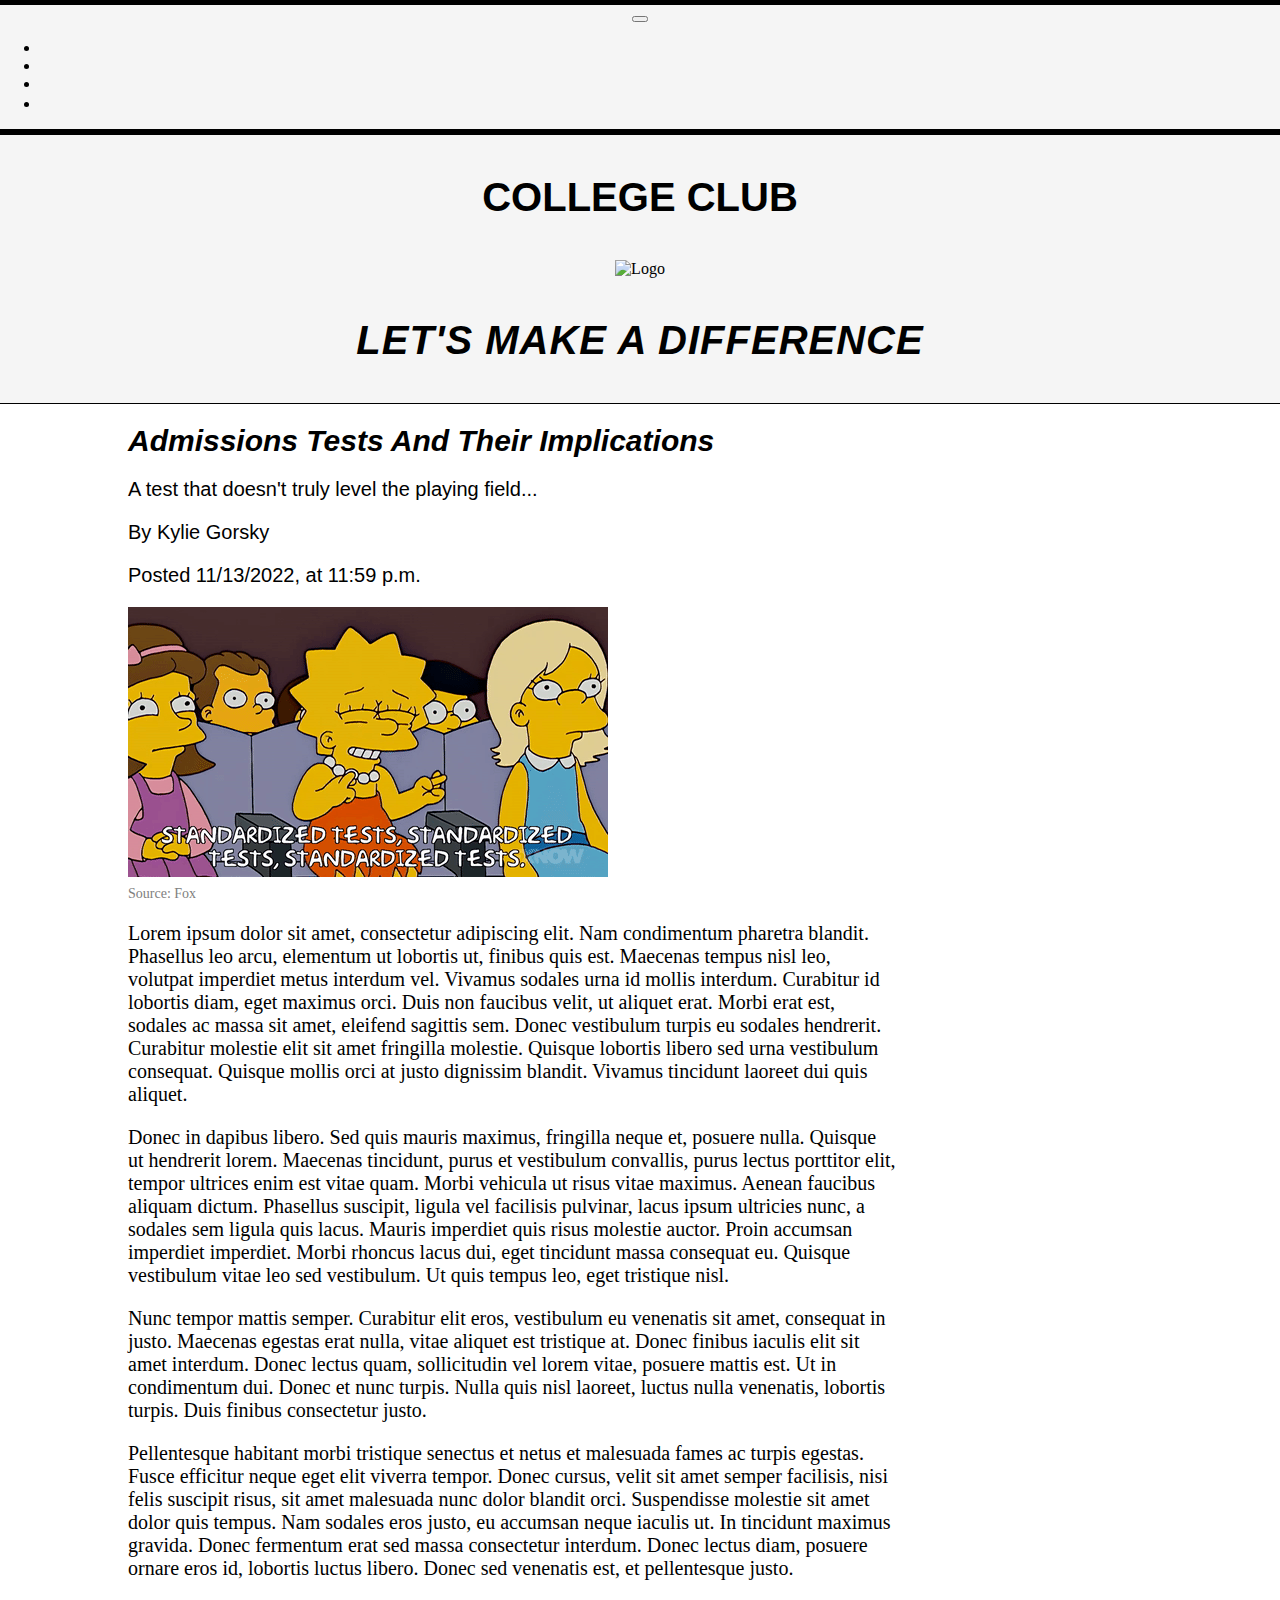
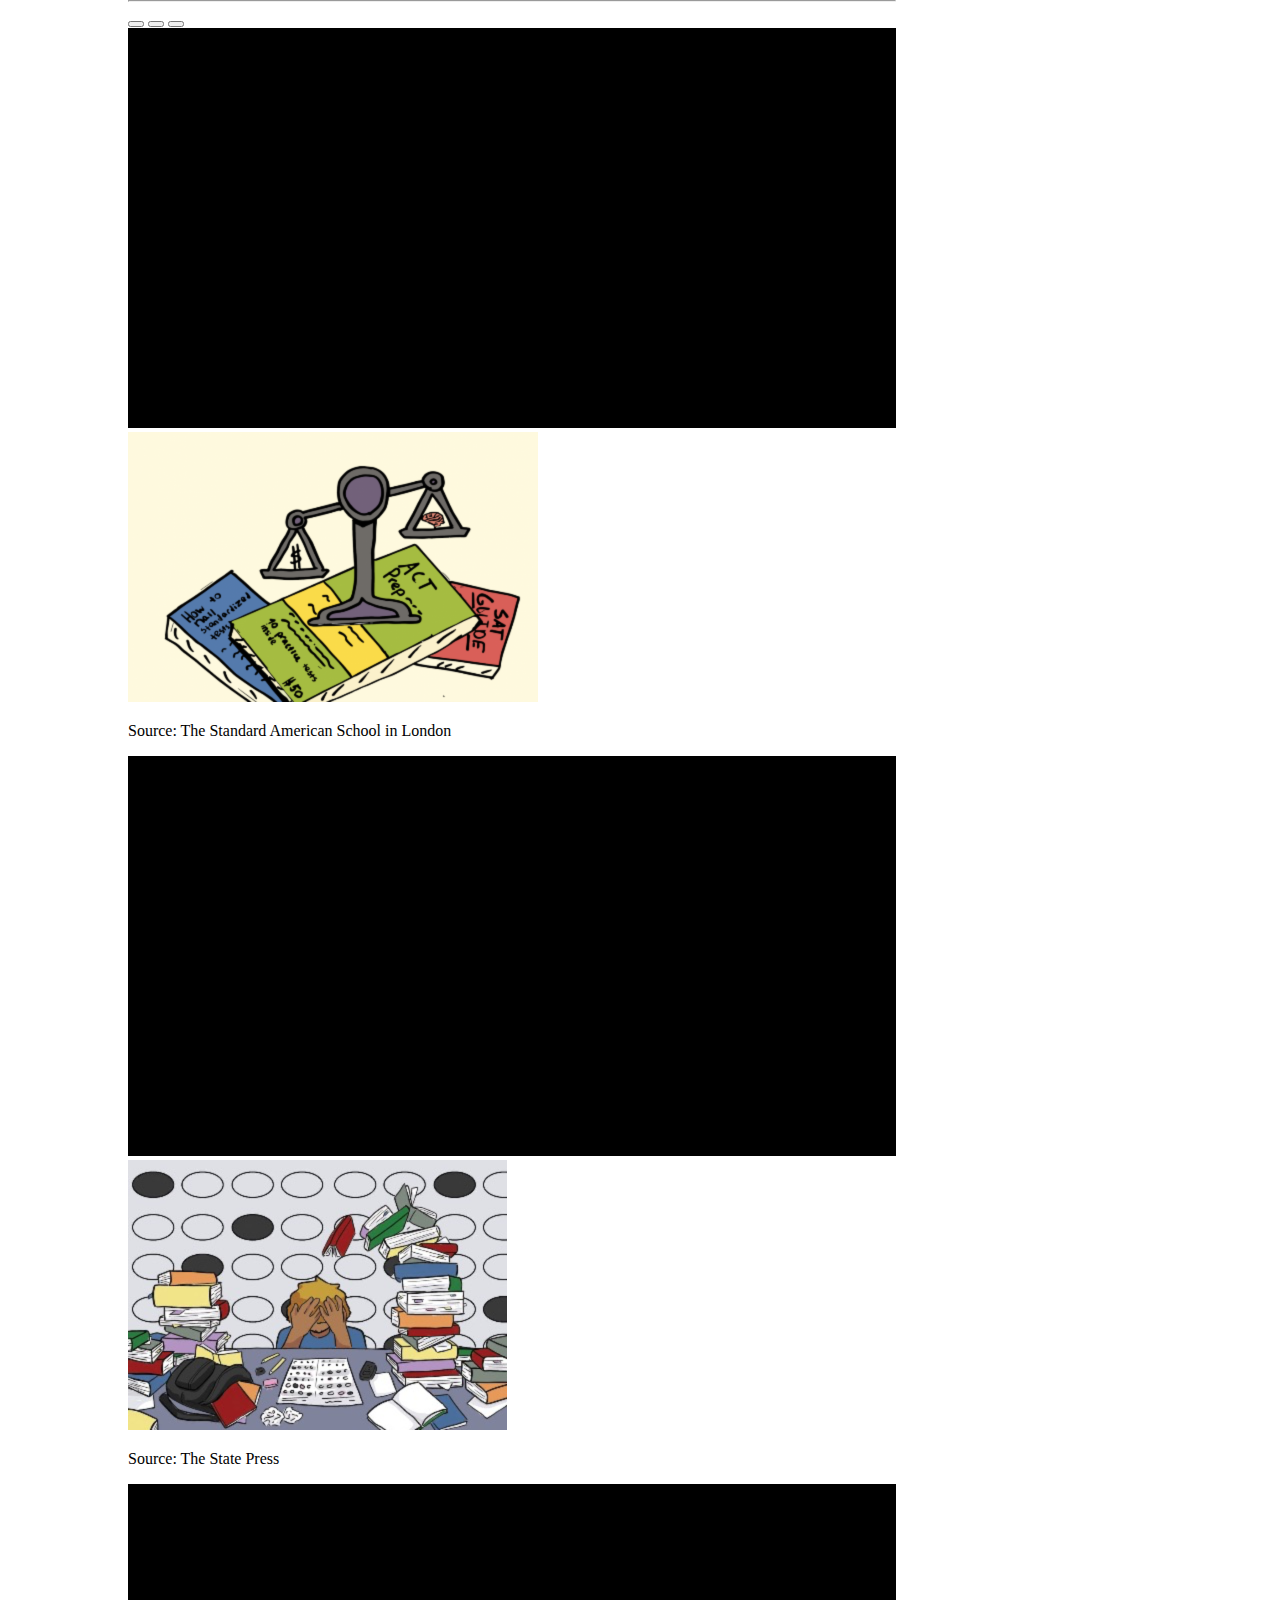
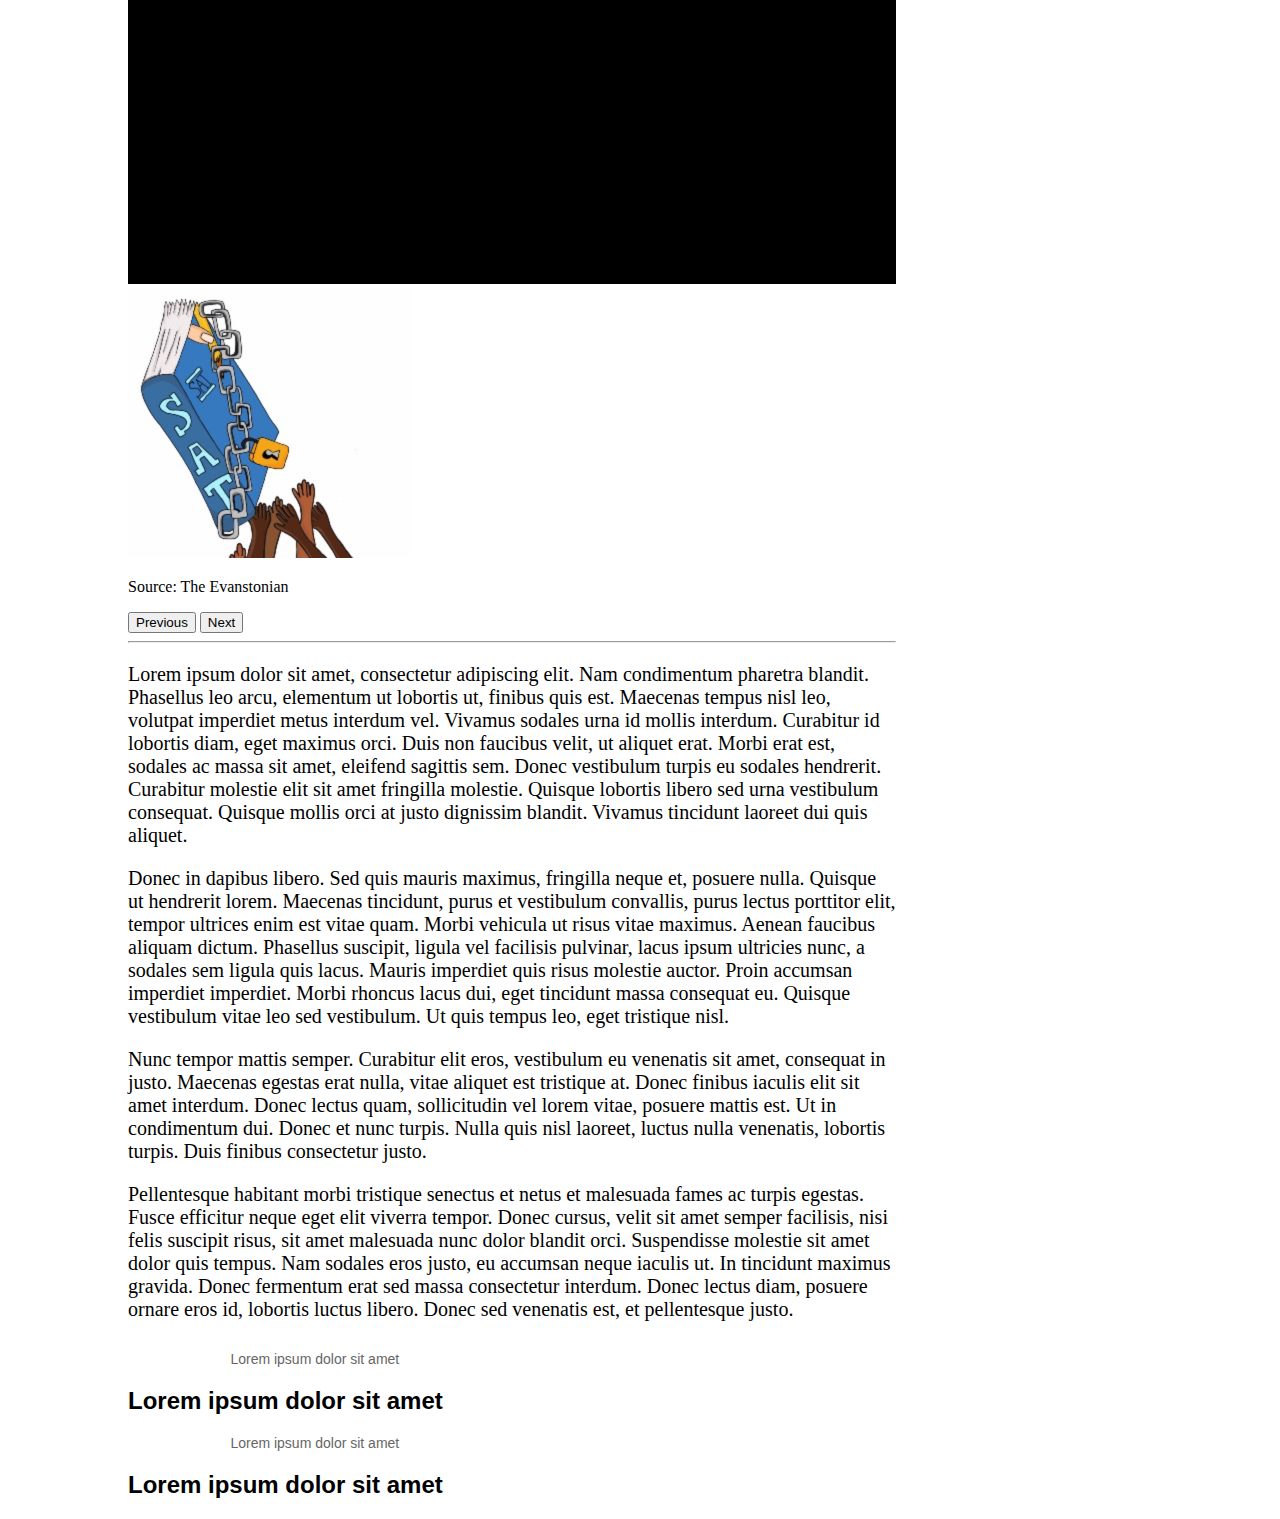
==== commit 823ce6e7: "Update index.html" ====
--- a/index.html
+++ b/index.html
@@ -58,7 +58,7 @@
 
     <nav>
         <p class= "sitetitle"> College Club </p>
-        <p class="img"><img src="images/logo_.png" alt="Logo"> <p></p>
+        <p class="img"><img src="logo.png" alt="Logo"> <p></p>
         <p class= "sitemotto">Let's make a difference</p>
 
     </nav>
@@ -71,7 +71,7 @@
         <p>By Kylie Gorsky</p>
         <p>Posted 11/13/2022, at 11:59 p.m.</p>
       </header>
-      <img src="images/gif1.gif" class="rounded mx-auto d-block" alt="...">
+      <img src="gif1.gif" class="rounded mx-auto d-block" alt="...">
       <p class="caption">Source: Fox</p>
   
       <p>Lorem ipsum dolor sit amet, consectetur adipiscing elit. Nam condimentum pharetra blandit. Phasellus leo arcu, elementum ut lobortis ut, finibus quis est. Maecenas tempus nisl leo, volutpat imperdiet metus interdum vel. Vivamus sodales urna id mollis interdum. Curabitur id lobortis diam, eget maximus orci. Duis non faucibus velit, ut aliquet erat. Morbi erat est, sodales ac massa sit amet, eleifend sagittis sem. Donec vestibulum turpis eu sodales hendrerit. Curabitur molestie elit sit amet fringilla molestie. Quisque lobortis libero sed urna vestibulum consequat. Quisque mollis orci at justo dignissim blandit. Vivamus tincidunt laoreet dui quis aliquet.</p>
@@ -127,7 +127,7 @@
               <!-- *************Carousel item 1******* -->
               <!-- *********************************** -->
               <!-- *********************************** -->
-     <img src="images/sat1.png" class="rounded mx-auto d-block" alt="...">
+     <img src="sat1.png" class="rounded mx-auto d-block" alt="...">
                <p>Source: The Standard American School in London</p>
 
               <!-- *********************************** -->
@@ -159,7 +159,7 @@
               <!-- *********************************** -->
               <!-- *********************************** -->
 
-      <img src="images/sat2.png" class="rounded mx-auto d-block" alt="...">
+      <img src="sat2.png" class="rounded mx-auto d-block" alt="...">
                <p>Source: The State Press</p>
 
               <!-- *********************************** -->
@@ -190,7 +190,7 @@
               <!-- *************Carousel item 3******* -->
               <!-- *********************************** -->
               <!-- *********************************** -->
-               <img src="images/sat3.png" class="rounded mx-auto d-block" alt="...">
+               <img src="sat3.png" class="rounded mx-auto d-block" alt="...">
                <p>Source: The Evanstonian</p>
               <!-- *********************************** -->
               <!-- *********************************** -->
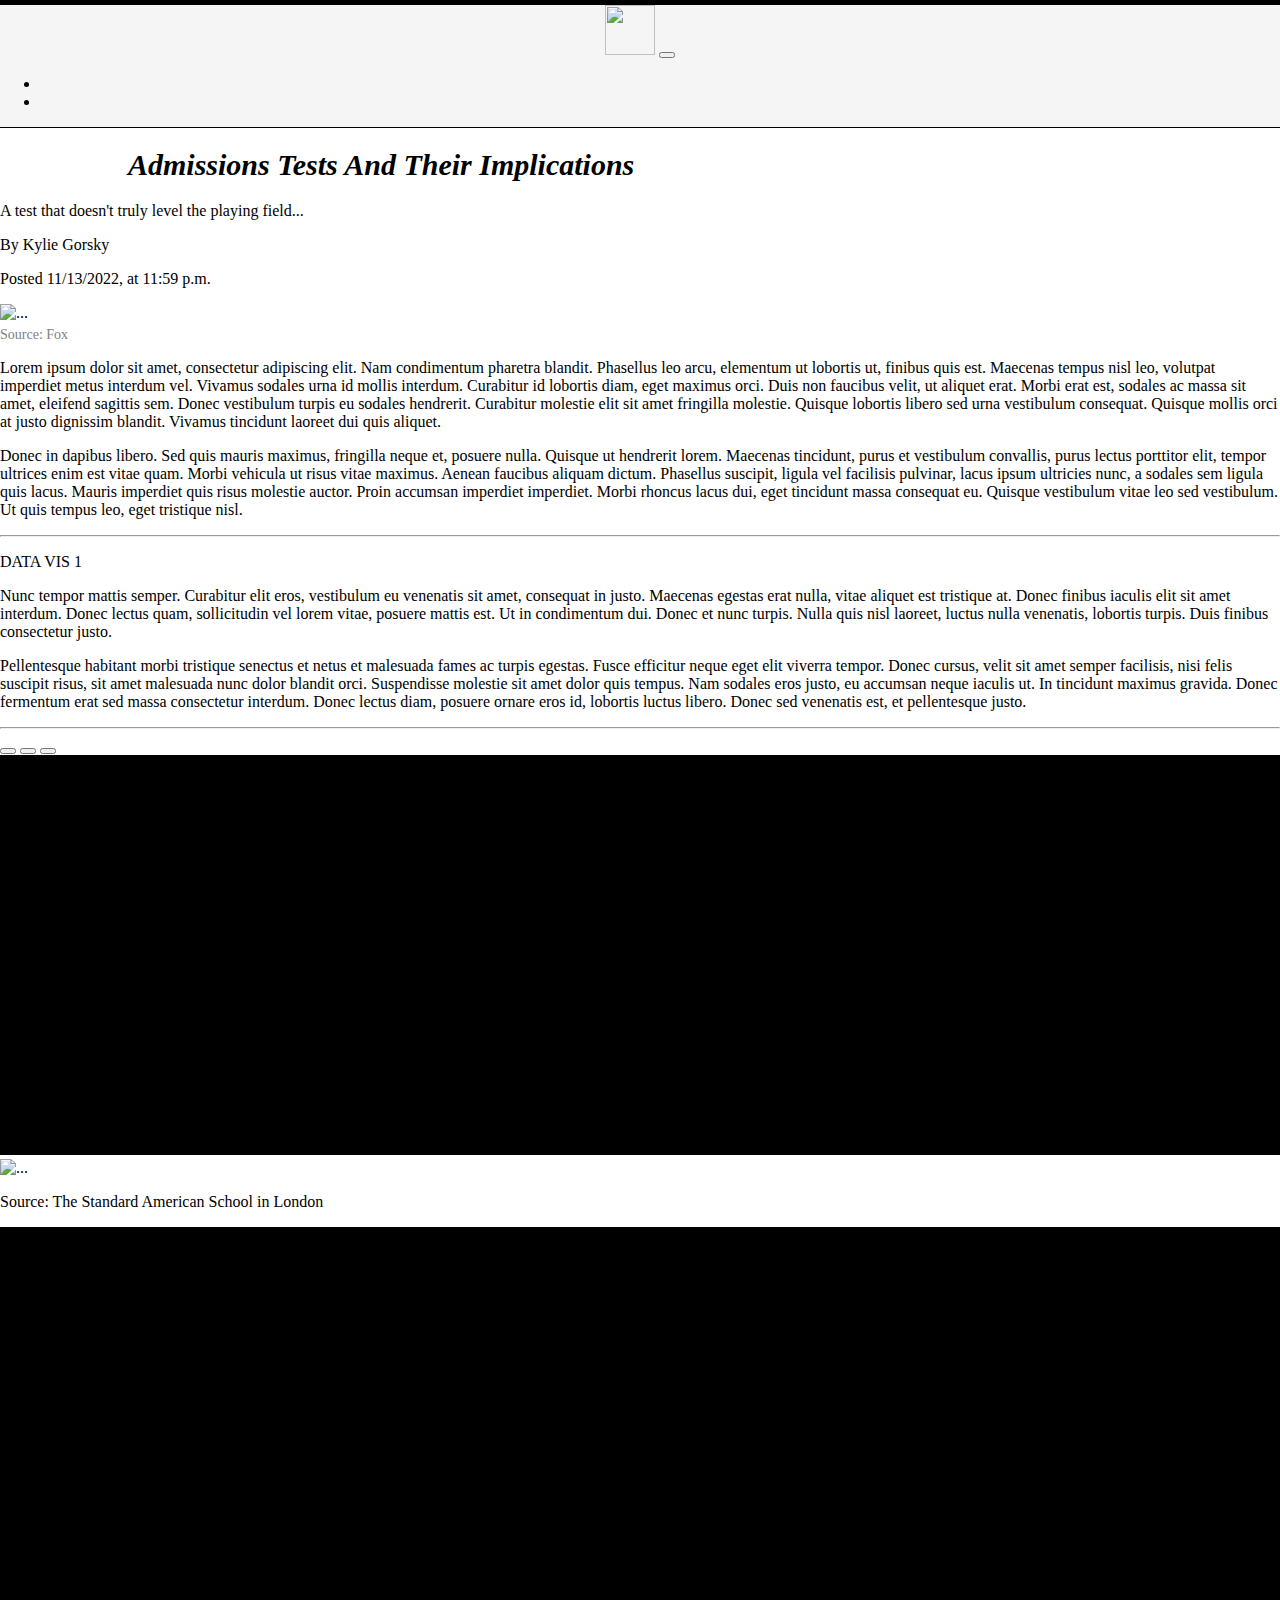
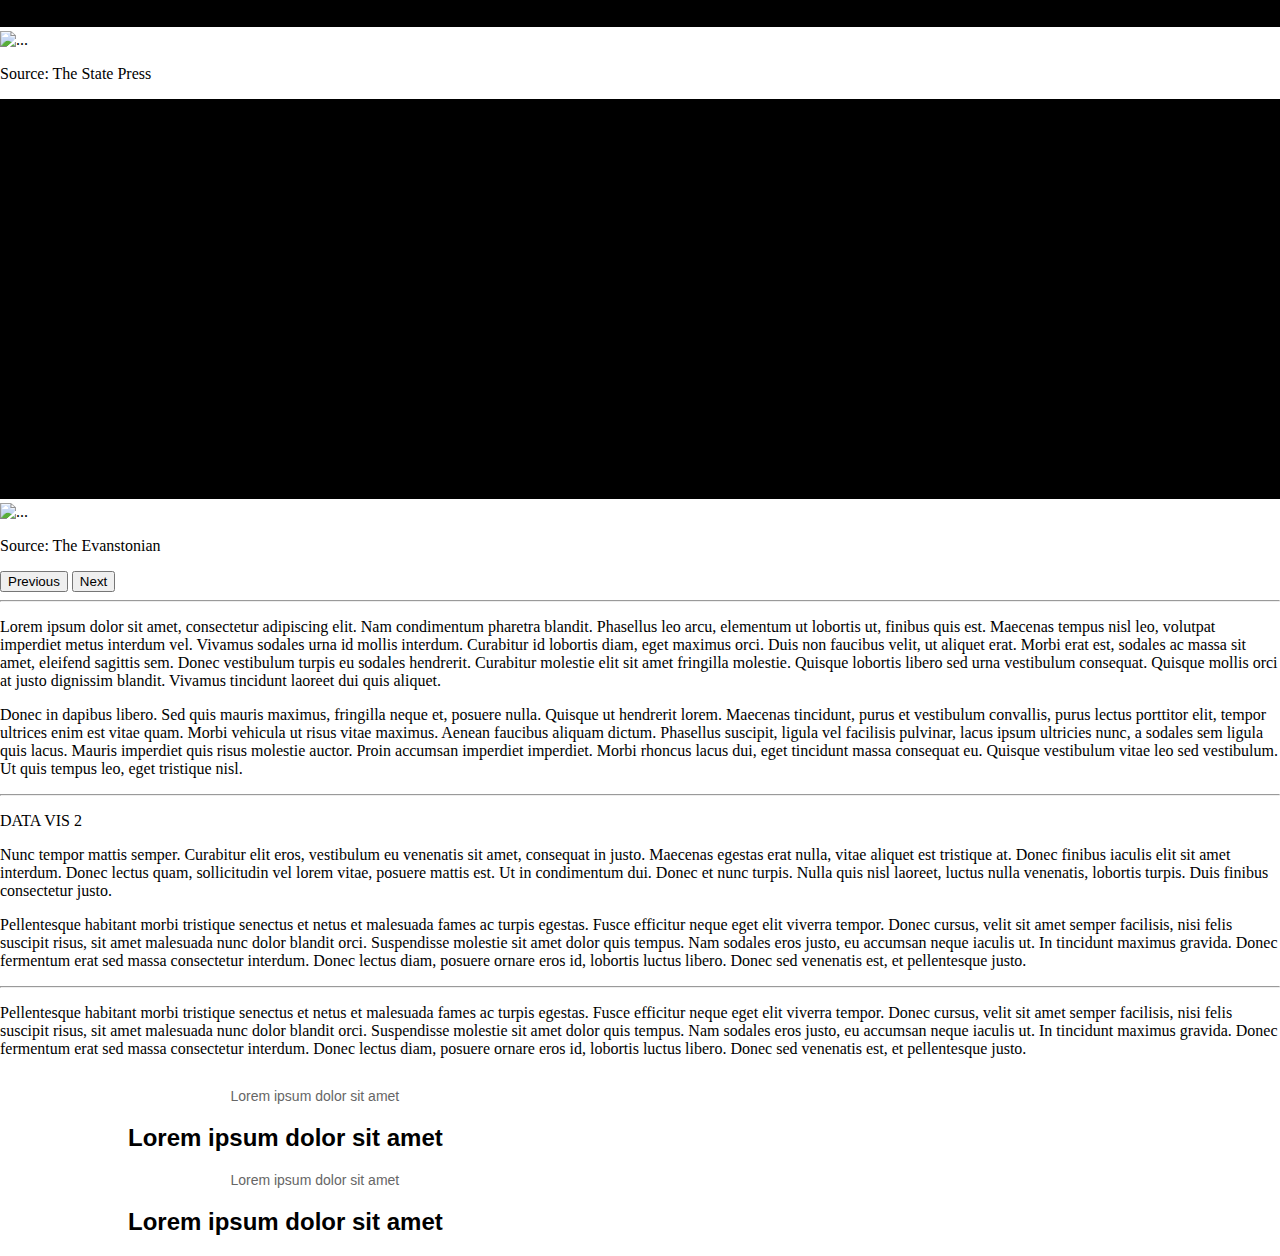
==== commit c5eab5a9: "Update index.html" ====
--- a/index.html
+++ b/index.html
@@ -5,6 +5,8 @@
 <!-- CSS only -->
 <link href="https://cdn.jsdelivr.net/npm/bootstrap@5.2.2/dist/css/bootstrap.min.css" rel="stylesheet" integrity="sha384-Zenh87qX5JnK2Jl0vWa8Ck2rdkQ2Bzep5IDxbcnCeuOxjzrPF/et3URy9Bv1WTRi" crossorigin="anonymous">
 
+<link rel="stylesheet" href="https://cdn.jsdelivr.net/npm/bootstrap-icons@1.10.2/font/bootstrap-icons.css">
+    
 <link rel="stylesheet"href="main.css">
 
 <!-- JavaScript Bundle with Popper -->
@@ -12,77 +14,88 @@
 
 </head>
 
-<body>
-
- <nav class="navbar navbar-dark bg-dark" aria-label="First navbar example">
-      <div class="container-fluid">
+
+  <body>
+
+    <div class="container">
+      <div class="row">
+
+ <nav class="navbar navbar-expand-lg bg-primary">
+    <div class="container-fluid">
         <a class="navbar-brand" href="#"></a>
-        <button
-          class="navbar-toggler"
-          type="button"
+          <img src="images/logo.png" width="50" height="50" class="d-inline-block align text-top">
+        <button class="navbar-toggler"
+         type="button"
           data-bs-toggle="collapse"
-          data-bs-target="#navbarsExample01"
-          aria-controls="navbarsExample01"
+          data-bs-target="#navbarSupportedContent"
+          aria-controls="navbarSupportedContent"
           aria-expanded="false"
-          aria-label="Toggle navigation"
-        >
+          aria-label="Toggle navagation">
           <span class="navbar-toggler-icon"></span>
-        </button>
-
-        <div class="collapse navbar-collapse" id="navbarsExample01">
-          <ul class="navbar-nav me-auto mb-2">
+    </button>
+
+        <div class="collapse navbar-collapse" id="navbarSupportedContent">
+          <ul class="navbar-nav me-auto mb-6 mb-lg-0">
             <li class="nav-item">
-              <a class="nav-link" href="https://satsuite.collegeboard.org/sat/registration/dates-deadlines?ef_id=Cj0KCQiAyMKbBhD1ARIsANs7rEEbTLExpZ4lE2JfKGPqtt9KxWft8uEEuNI-VZ99rtIvzVsIXp70ws4aAgcQEALw_wcB:G:s&s_kwcid=AL!4330!3!596511325362!p!!g!!sat!13826722476!126240185402&gclid=Cj0KCQiAyMKbBhD1ARIsANs7rEEbTLExpZ4lE2JfKGPqtt9KxWft8uEEuNI-VZ99rtIvzVsIXp70ws4aAgcQEALw_wcB/">Visit Collegeboard</a>
+              <a class="nav-link active" aria-current="page" href="#">Home</a>
             </li>
             <li class="nav-item">
-              <a class="nav-link" href="https://www.act.org/content/act/en/register-for-the-act.html?utm_medium=paidsearch&utm_source=google&utm_campaign=pi11-pi12-fall-national-reg-paid-digital-k12-b2c&utm_content=dc_1720-internal-paid-100322-mr026013-&gclid=Cj0KCQiAyMKbBhD1ARIsANs7rEEO2gSeTd4rnM9T4gj41XHOXFFtiXlVuc-qlQWgN5msOkjsx-60w0AaAmbXEALw_wcB">Visit ACT</a>
-            <li class="nav-item">
-              <a class="nav-link" href="https://standardizedtests.procon.org">Pros & Cons</a>
-          <li class="nav-item">
-              <a class="nav-link" mg src="img_chania.jpg" alt="Flowers in Chania"></a>
-
-            <svg xmlns="http://www.w3.org/2000/svg" width="16" height="16" fill="currentColor" class="bi bi-bar-chart" viewBox="0 0 16 16">
-</svg>
-
+              <a class="nav-link" href="#">Resources</a>
             </li>
           </ul>
         </div>
       </div>
     </nav>
 
-    <link rel="stylesheet" href="css/fonts/fonts.css">
-    <link rel="stylesheet" href="css/main.css">
-    <title></title>
-  </head>
-  <body>
-
-    <nav>
-        <p class= "sitetitle"> College Club </p>
-        <p class="img"><img src="logo.png" alt="Logo"> <p></p>
-        <p class= "sitemotto">Let's make a difference</p>
 
     </nav>
 
     <article>
 
-      <header>
         <h1>Admissions Tests And Their Implications</h1>
+      </div>
+      <div class="row">
+
+        <div class="col">
+
         <p>A test that doesn't truly level the playing field...</p>
         <p>By Kylie Gorsky</p>
         <p>Posted 11/13/2022, at 11:59 p.m.</p>
-      </header>
-      <img src="gif1.gif" class="rounded mx-auto d-block" alt="...">
+      
+      <img src="images/gif1.gif" class="img-fluid" alt="...">
       <p class="caption">Source: Fox</p>
   
       <p>Lorem ipsum dolor sit amet, consectetur adipiscing elit. Nam condimentum pharetra blandit. Phasellus leo arcu, elementum ut lobortis ut, finibus quis est. Maecenas tempus nisl leo, volutpat imperdiet metus interdum vel. Vivamus sodales urna id mollis interdum. Curabitur id lobortis diam, eget maximus orci. Duis non faucibus velit, ut aliquet erat. Morbi erat est, sodales ac massa sit amet, eleifend sagittis sem. Donec vestibulum turpis eu sodales hendrerit. Curabitur molestie elit sit amet fringilla molestie. Quisque lobortis libero sed urna vestibulum consequat. Quisque mollis orci at justo dignissim blandit. Vivamus tincidunt laoreet dui quis aliquet.</p>
 
       <p>Donec in dapibus libero. Sed quis mauris maximus, fringilla neque et, posuere nulla. Quisque ut hendrerit lorem. Maecenas tincidunt, purus et vestibulum convallis, purus lectus porttitor elit, tempor ultrices enim est vitae quam. Morbi vehicula ut risus vitae maximus. Aenean faucibus aliquam dictum. Phasellus suscipit, ligula vel facilisis pulvinar, lacus ipsum ultricies nunc, a sodales sem ligula quis lacus. Mauris imperdiet quis risus molestie auctor. Proin accumsan imperdiet imperdiet. Morbi rhoncus lacus dui, eget tincidunt massa consequat eu. Quisque vestibulum vitae leo sed vestibulum. Ut quis tempus leo, eget tristique nisl.</p>
 
+<hr/>
+  <div class="row">
+    <div class="col">
+      <p>DATA VIS 1<p/>
+  </div>
+    <div class="col">
       <p>Nunc tempor mattis semper. Curabitur elit eros, vestibulum eu venenatis sit amet, consequat in justo. Maecenas egestas erat nulla, vitae aliquet est tristique at. Donec finibus iaculis elit sit amet interdum. Donec lectus quam, sollicitudin vel lorem vitae, posuere mattis est. Ut in condimentum dui. Donec et nunc turpis. Nulla quis nisl laoreet, luctus nulla venenatis, lobortis turpis. Duis finibus consectetur justo.</p>
+   </div>
+   
+   </div>
+   <div class="row">
+    <div class="col">
 
       <p>Pellentesque habitant morbi tristique senectus et netus et malesuada fames ac turpis egestas. Fusce efficitur neque eget elit viverra tempor. Donec cursus, velit sit amet semper facilisis, nisi felis suscipit risus, sit amet malesuada nunc dolor blandit orci. Suspendisse molestie sit amet dolor quis tempus. Nam sodales eros justo, eu accumsan neque iaculis ut. In tincidunt maximus gravida. Donec fermentum erat sed massa consectetur interdum. Donec lectus diam, posuere ornare eros id, lobortis luctus libero. Donec sed venenatis est, et pellentesque justo.</p>
 
-            <hr />
+    </div>
+
+    <div class="row">
+     <div class="col">
+
+            <hr/>
+             </div>
+              </div>
+               </div>
+                </div>
+
+
     <div id="myCarousel" class="carousel slide" data-bs-ride="carousel">
       <div class="carousel-indicators">
         <button
@@ -127,7 +140,7 @@
               <!-- *************Carousel item 1******* -->
               <!-- *********************************** -->
               <!-- *********************************** -->
-     <img src="sat1.png" class="rounded mx-auto d-block" alt="...">
+     <img src="images/sat1.png" class="rounded mx-auto d-block" alt="...">
                <p>Source: The Standard American School in London</p>
 
               <!-- *********************************** -->
@@ -159,7 +172,7 @@
               <!-- *********************************** -->
               <!-- *********************************** -->
 
-      <img src="sat2.png" class="rounded mx-auto d-block" alt="...">
+      <img src="images/sat2.png" class="rounded mx-auto d-block" alt="...">
                <p>Source: The State Press</p>
 
               <!-- *********************************** -->
@@ -190,7 +203,7 @@
               <!-- *************Carousel item 3******* -->
               <!-- *********************************** -->
               <!-- *********************************** -->
-               <img src="sat3.png" class="rounded mx-auto d-block" alt="...">
+               <img src="images/sat3.png" class="rounded mx-auto d-block" alt="...">
                <p>Source: The Evanstonian</p>
               <!-- *********************************** -->
               <!-- *********************************** -->
@@ -235,7 +248,31 @@
 
       <p>Donec in dapibus libero. Sed quis mauris maximus, fringilla neque et, posuere nulla. Quisque ut hendrerit lorem. Maecenas tincidunt, purus et vestibulum convallis, purus lectus porttitor elit, tempor ultrices enim est vitae quam. Morbi vehicula ut risus vitae maximus. Aenean faucibus aliquam dictum. Phasellus suscipit, ligula vel facilisis pulvinar, lacus ipsum ultricies nunc, a sodales sem ligula quis lacus. Mauris imperdiet quis risus molestie auctor. Proin accumsan imperdiet imperdiet. Morbi rhoncus lacus dui, eget tincidunt massa consequat eu. Quisque vestibulum vitae leo sed vestibulum. Ut quis tempus leo, eget tristique nisl.</p>
 
+     <hr/>
+  <div class="row">
+    <div class="col">
+      <p>DATA VIS 2<p/>
+  </div>
+    <div class="col">
       <p>Nunc tempor mattis semper. Curabitur elit eros, vestibulum eu venenatis sit amet, consequat in justo. Maecenas egestas erat nulla, vitae aliquet est tristique at. Donec finibus iaculis elit sit amet interdum. Donec lectus quam, sollicitudin vel lorem vitae, posuere mattis est. Ut in condimentum dui. Donec et nunc turpis. Nulla quis nisl laoreet, luctus nulla venenatis, lobortis turpis. Duis finibus consectetur justo.</p>
+   </div>
+   
+   </div>
+   <div class="row">
+    <div class="col">
+
+      <p>Pellentesque habitant morbi tristique senectus et netus et malesuada fames ac turpis egestas. Fusce efficitur neque eget elit viverra tempor. Donec cursus, velit sit amet semper facilisis, nisi felis suscipit risus, sit amet malesuada nunc dolor blandit orci. Suspendisse molestie sit amet dolor quis tempus. Nam sodales eros justo, eu accumsan neque iaculis ut. In tincidunt maximus gravida. Donec fermentum erat sed massa consectetur interdum. Donec lectus diam, posuere ornare eros id, lobortis luctus libero. Donec sed venenatis est, et pellentesque justo.</p>
+
+    </div>
+
+    <div class="row">
+     <div class="col">
+
+            <hr/>
+             </div>
+              </div>
+               </div>
+                </div>
 
       <p>Pellentesque habitant morbi tristique senectus et netus et malesuada fames ac turpis egestas. Fusce efficitur neque eget elit viverra tempor. Donec cursus, velit sit amet semper facilisis, nisi felis suscipit risus, sit amet malesuada nunc dolor blandit orci. Suspendisse molestie sit amet dolor quis tempus. Nam sodales eros justo, eu accumsan neque iaculis ut. In tincidunt maximus gravida. Donec fermentum erat sed massa consectetur interdum. Donec lectus diam, posuere ornare eros id, lobortis luctus libero. Donec sed venenatis est, et pellentesque justo.</p>
 
@@ -252,3 +289,5 @@
   
   </body>
 </html>
+
+
